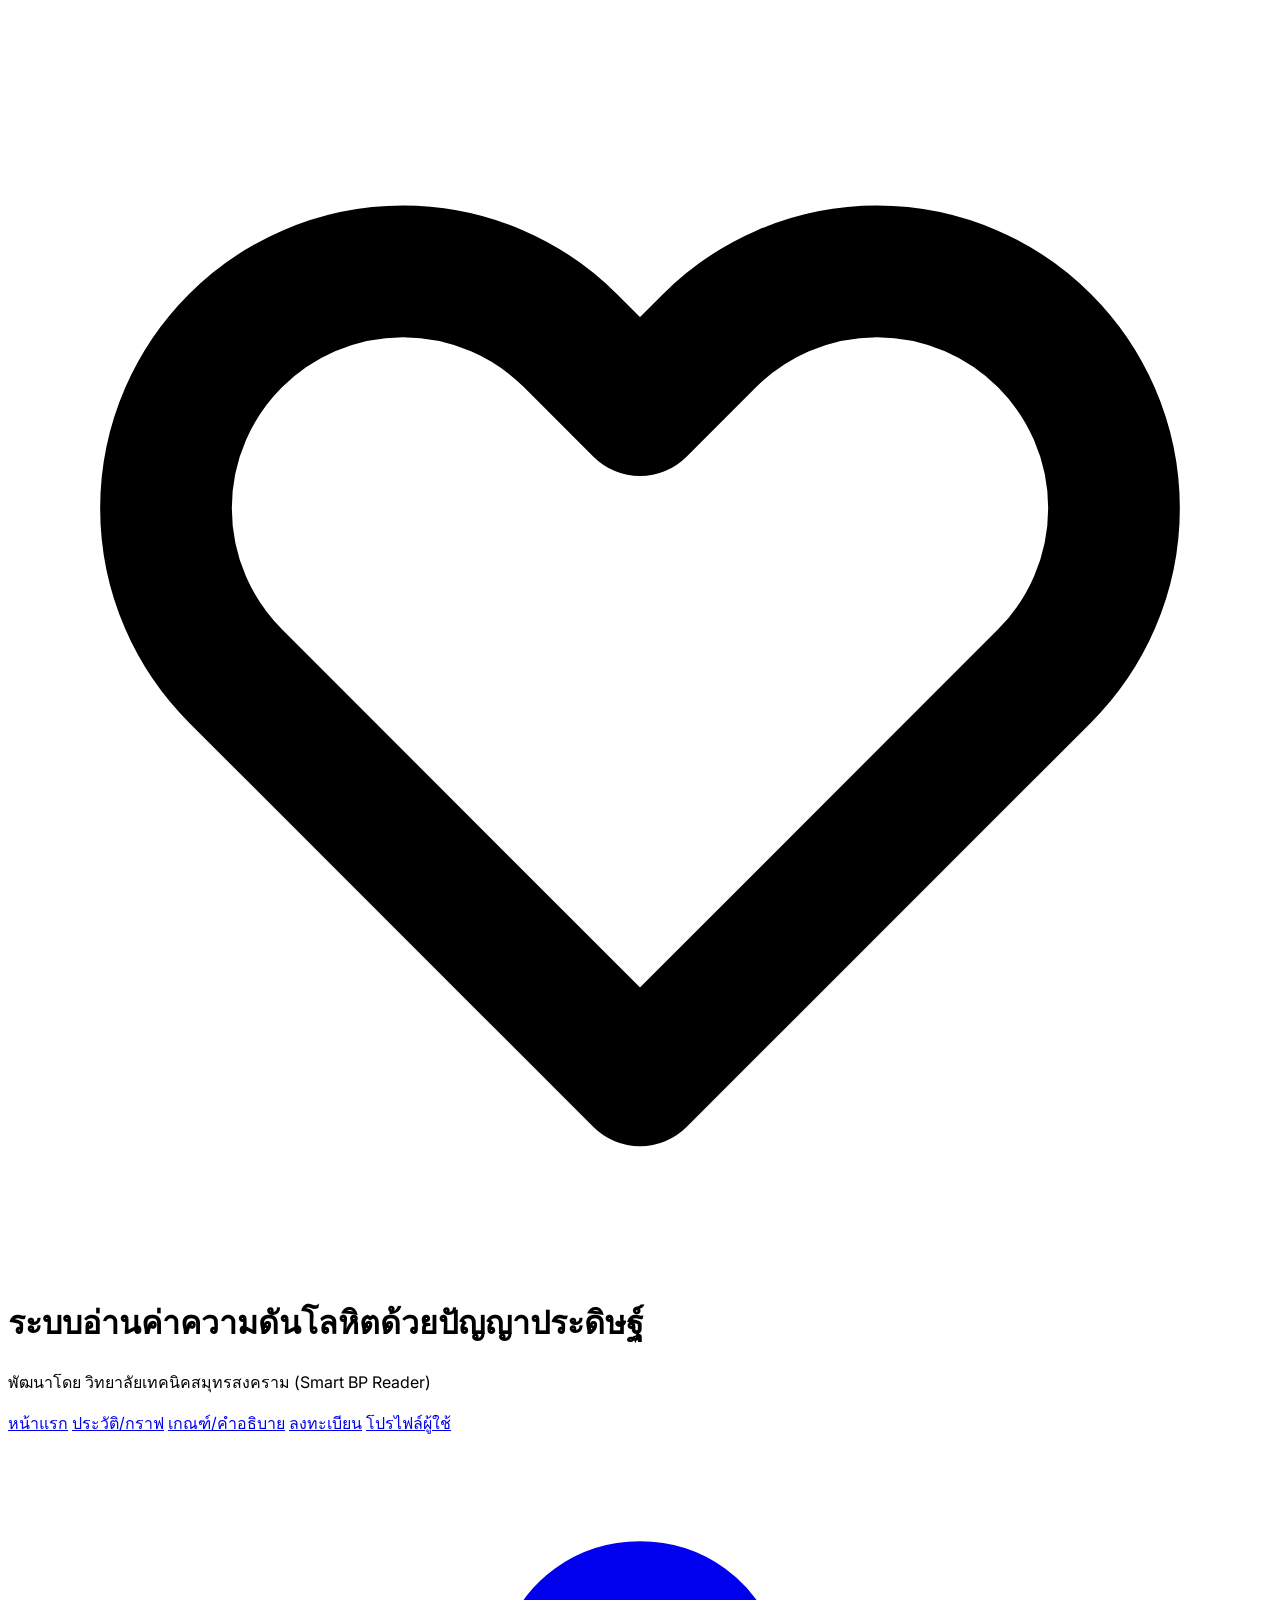
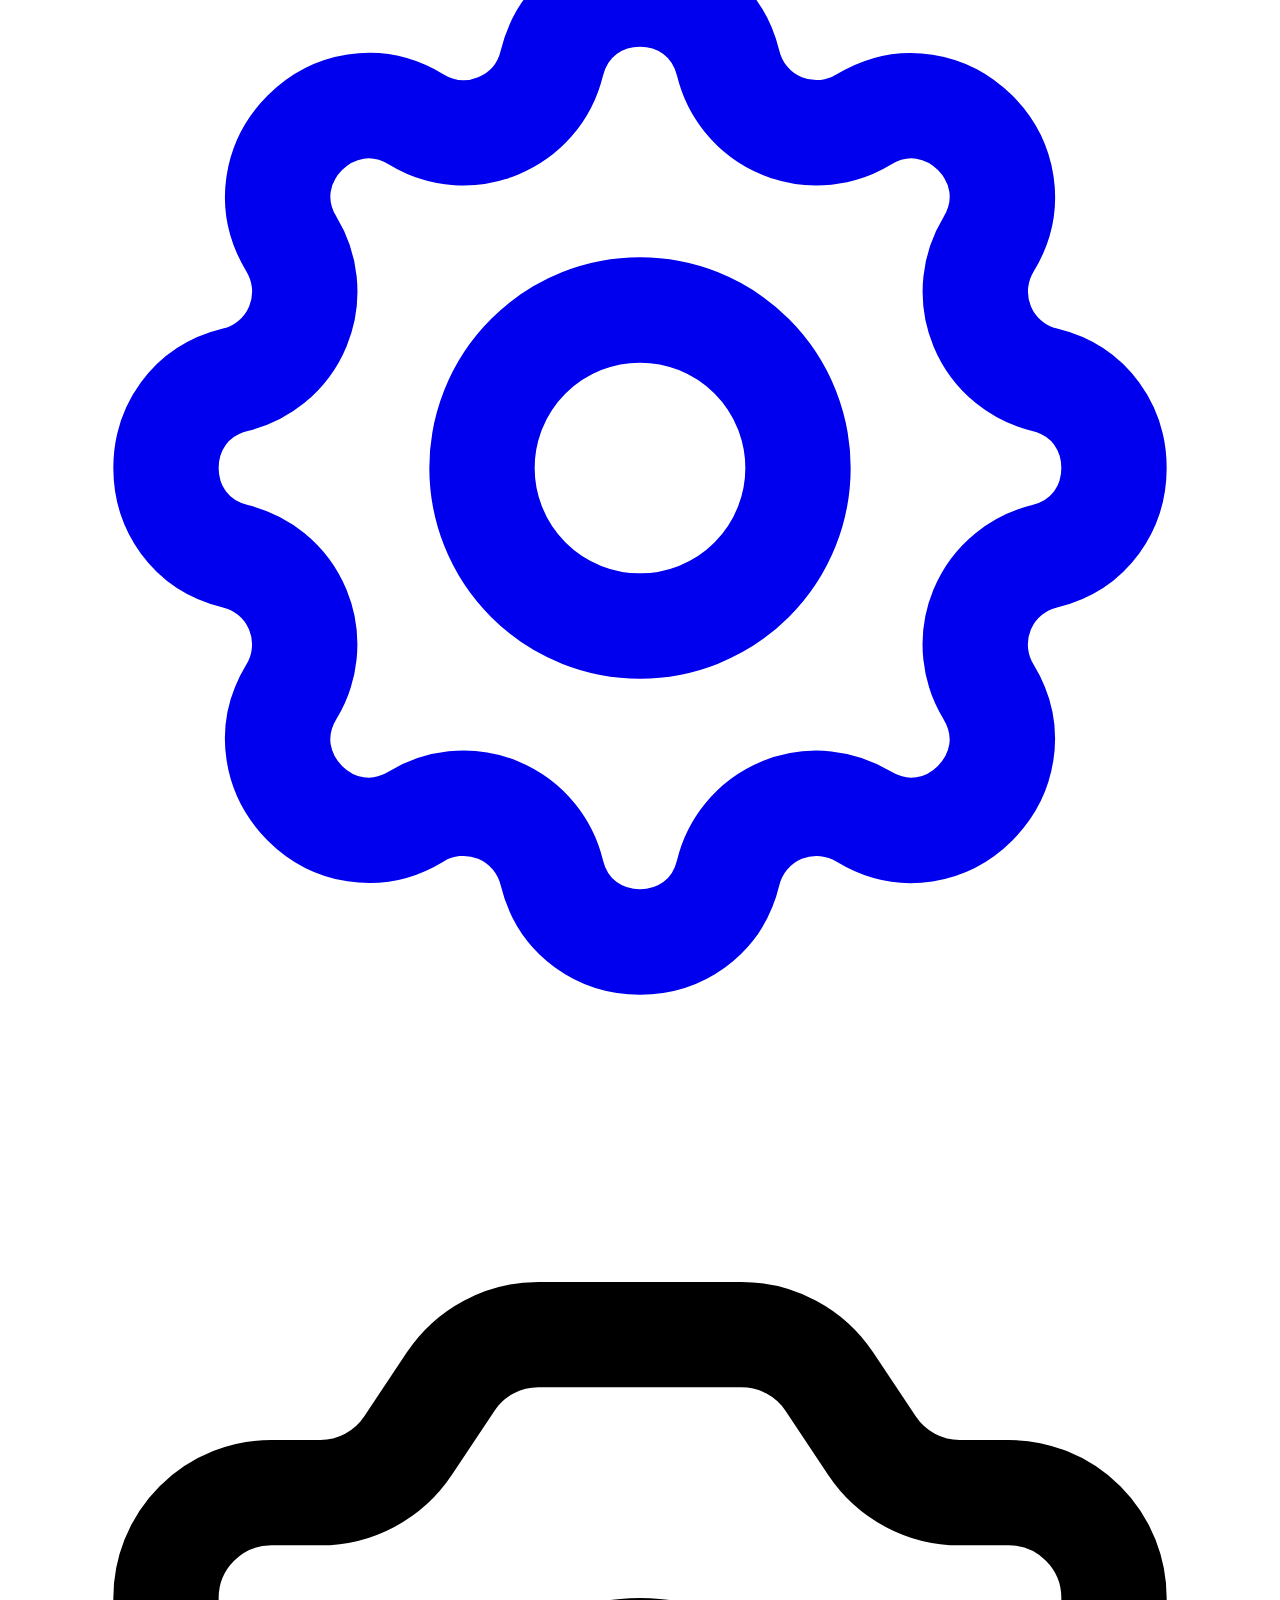
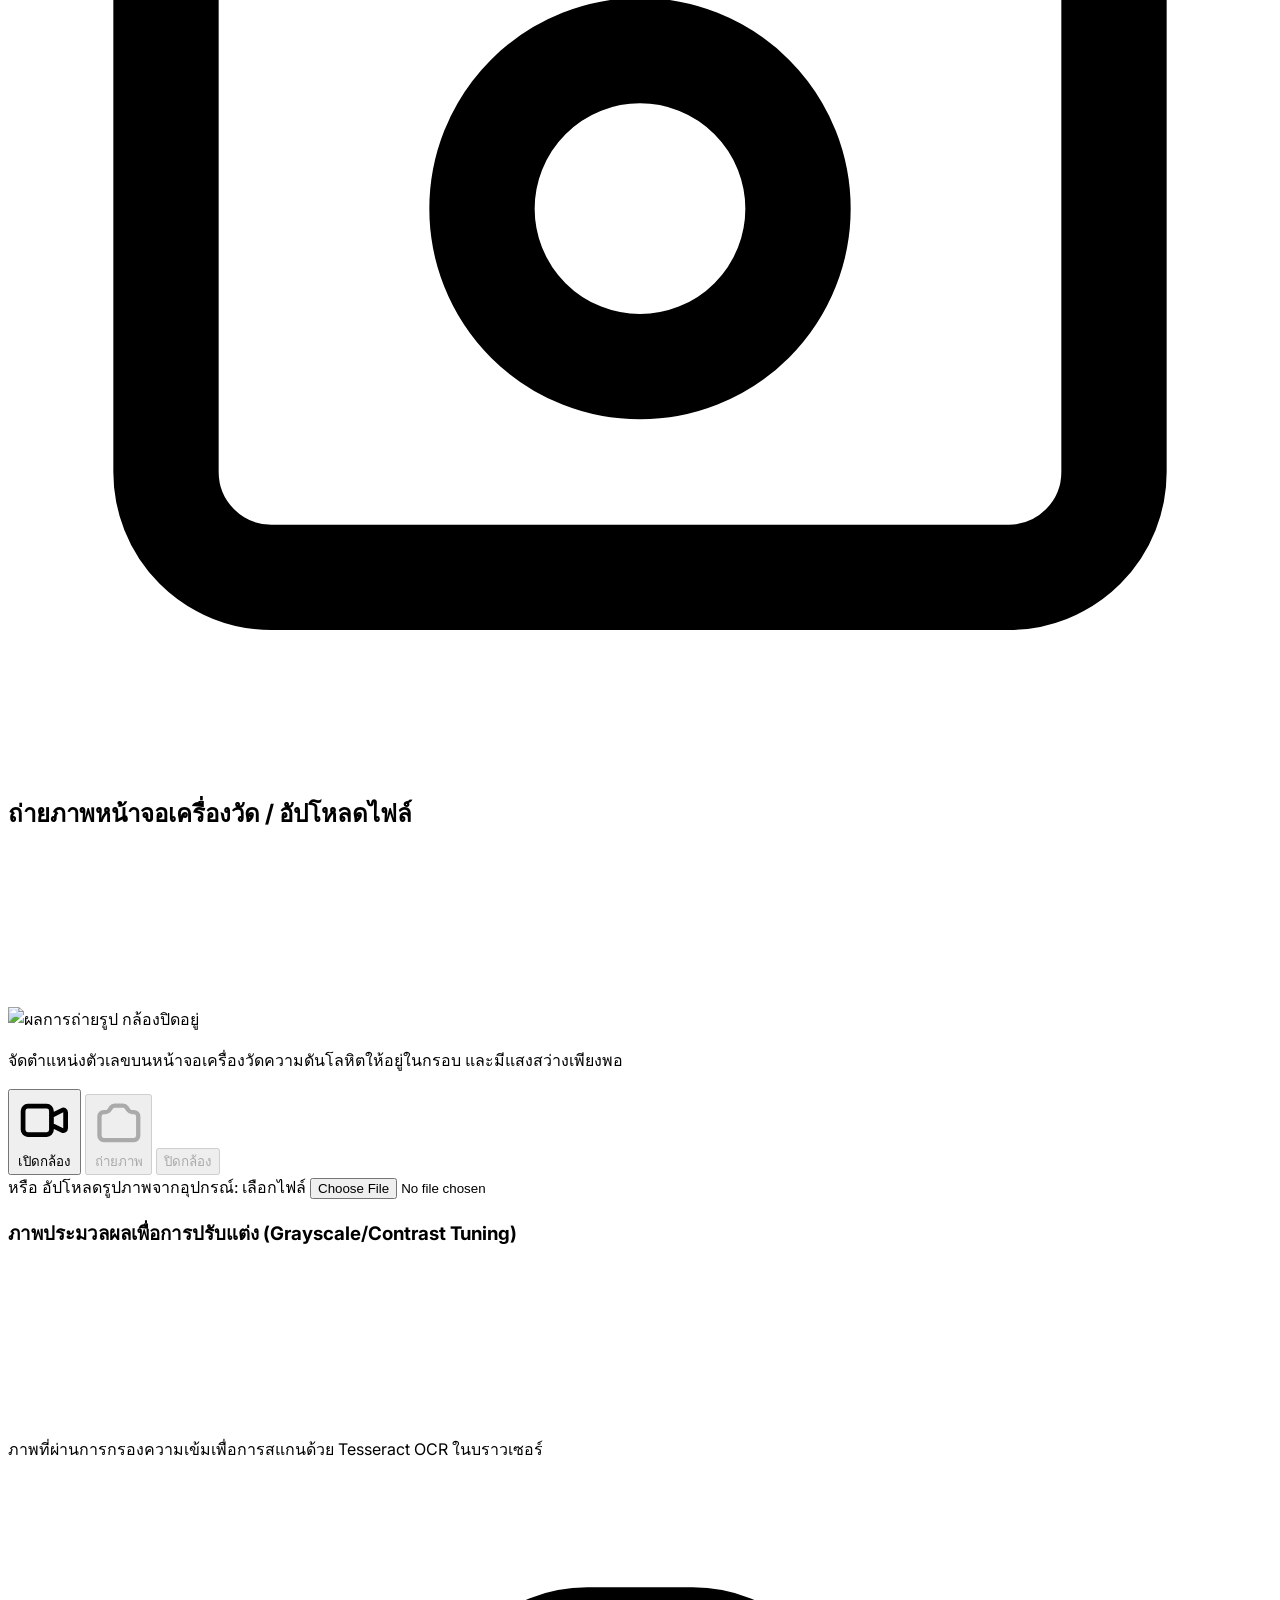
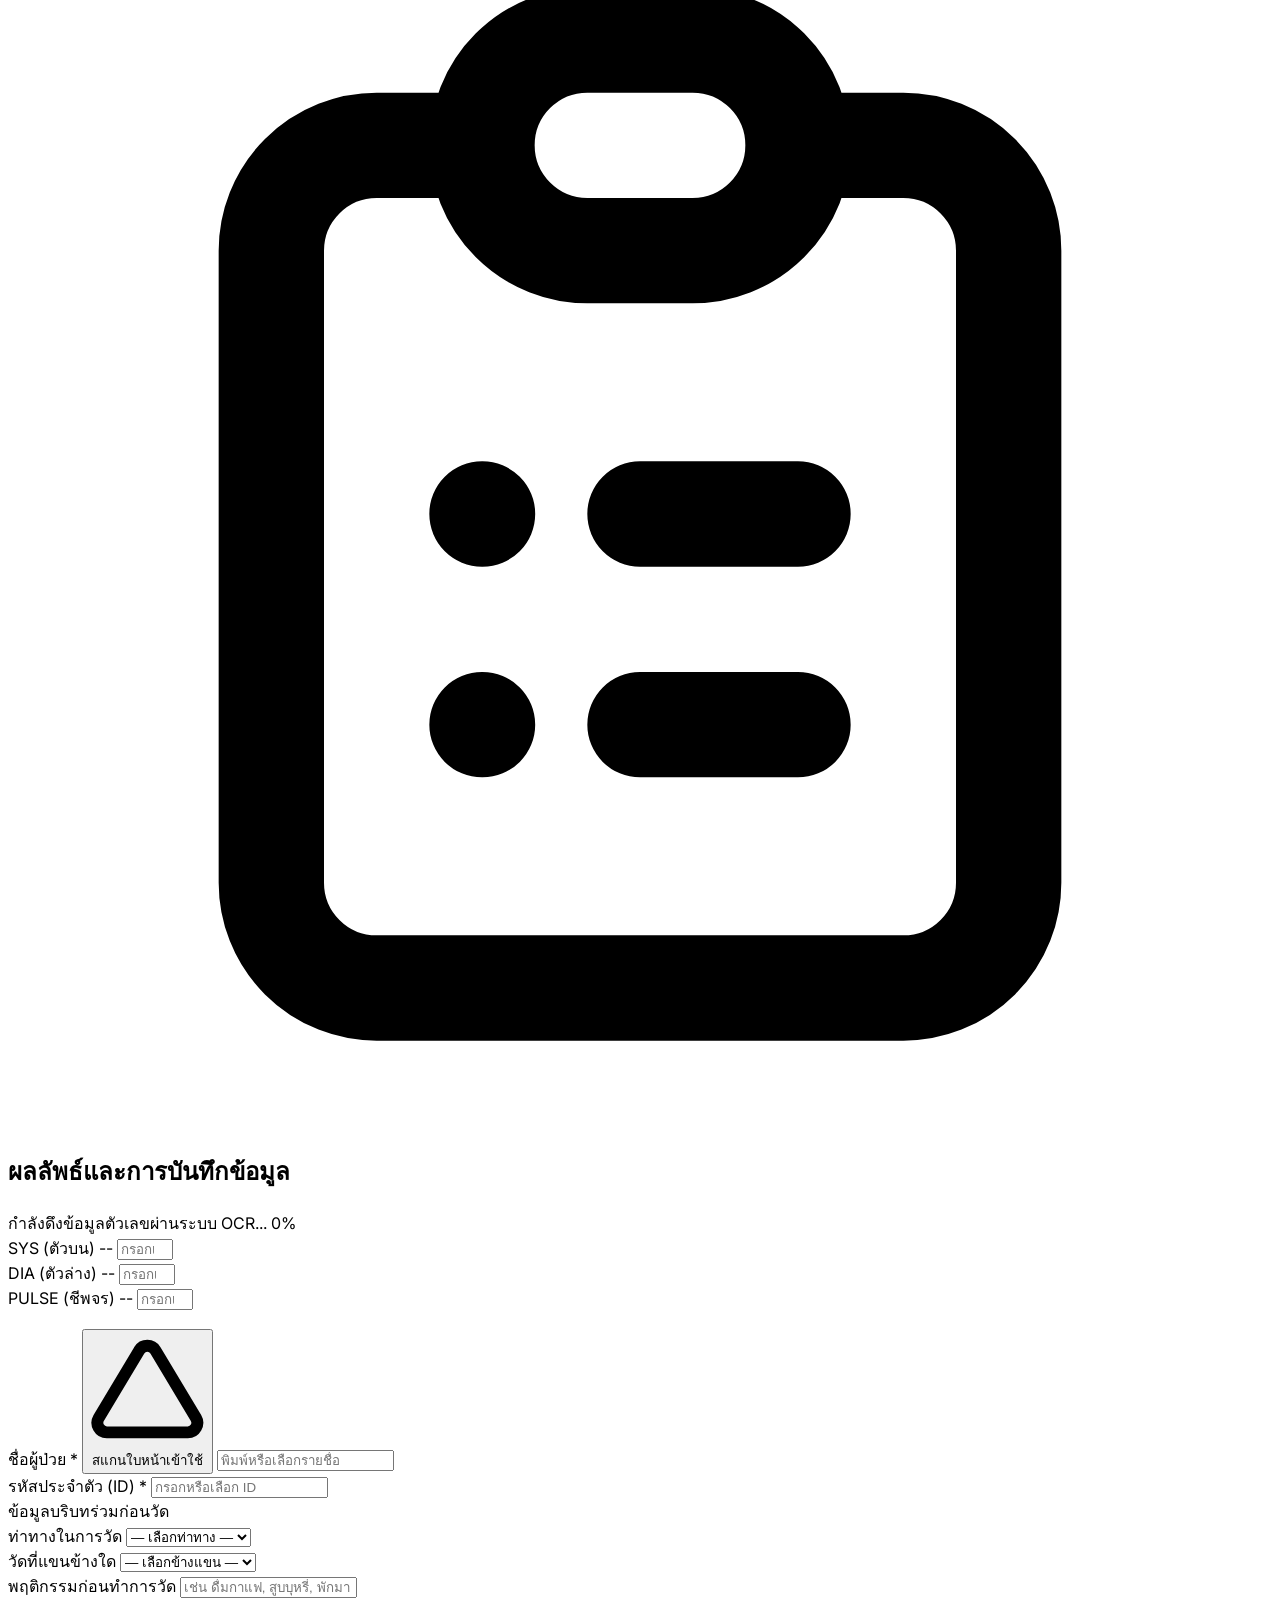
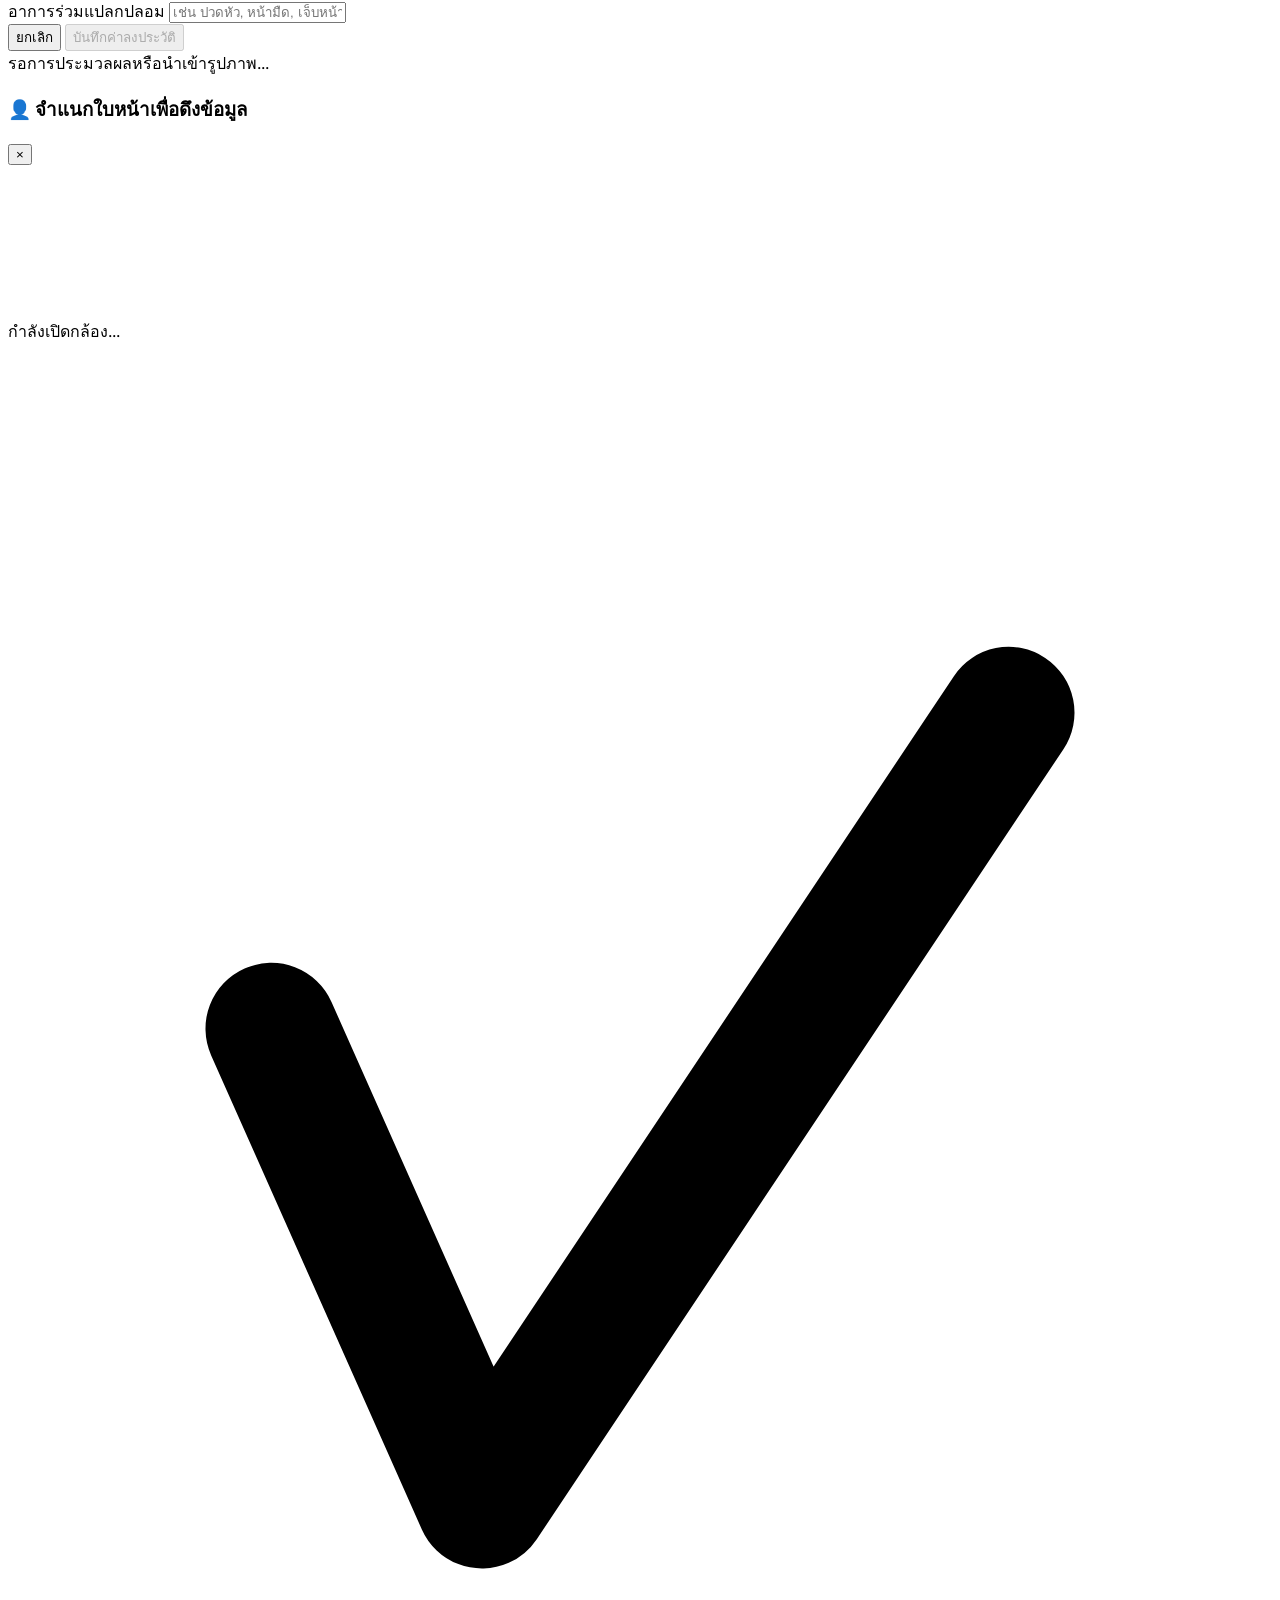
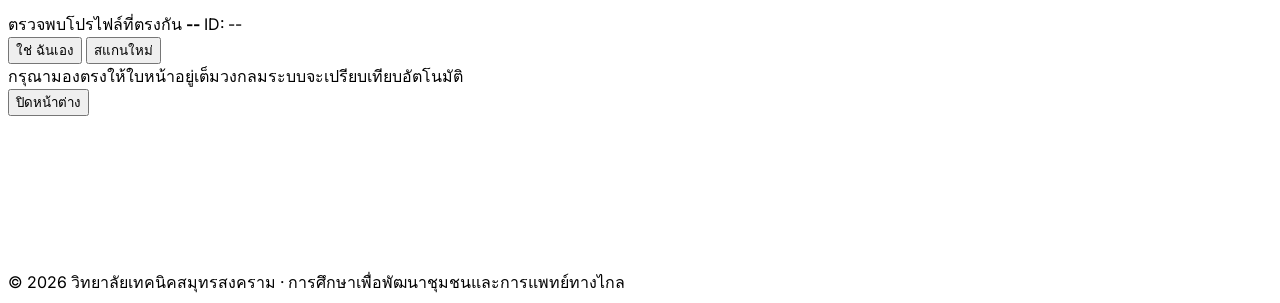
==== index.html @ ce16cabc "go up" ====
<!DOCTYPE html>
<html lang="th">
<head>
  <meta charset="UTF-8">
  <meta name="viewport" content="width=device-width, initial-scale=1.0">
  <title>Smart BP Reader - ระบบอ่านค่าความดันโลหิตด้วยปัญญาประดิษฐ์</title>
  <!-- Tailwind CSS -->
  <script src="https://cdn.tailwindcss.com"></script>
  <!-- Google Fonts: Inter -->
  <link href="https://fonts.googleapis.com/css2?family=Inter:wght@300;400;500;600;700&display=swap" rel="stylesheet">
  <!-- Tesseract.js -->
  <script src="https://cdn.jsdelivr.net/npm/tesseract.js@5/dist/tesseract.min.js"></script>
  
  <style>
    body {
      font-family: 'Inter', 'Sarabun', -apple-system, BlinkMacSystemFont, "Segoe UI", Roboto, sans-serif;
    }
    /* Value level styling */
    .level-low { background-color: #f0fdf4; border-color: #86efac; color: #166534; } /* Normal BP fallback or mild low */
    .level-good { background-color: #f0fdf4; border-color: #86efac; color: #166534; }
    .level-adjust { background-color: #fef9c3; border-color: #fef08a; color: #713f12; }
    .level-mid { background-color: #ffedd5; border-color: #fed7aa; color: #9a3412; }
    .level-high { background-color: #fee2e2; border-color: #fca5a5; color: #991b1b; }
    .level-danger { background-color: #fee2e2; border-color: #fca5a5; color: #991b1b; animation: pulse-border 1.5s infinite; }
    
    @keyframes pulse-border {
      0%, 100% { border-color: #ef4444; }
      50% { border-color: #b91c1c; }
    }
  </style>
</head>
<body class="bg-slate-50 text-slate-800 min-h-screen flex flex-col">

  <!-- Header Section -->
  <header class="bg-slate-900 text-white shadow-md border-b border-slate-800">
    <div class="max-w-7xl mx-auto px-4 py-4 flex flex-col md:flex-row items-center justify-between gap-4">
      <div class="flex items-center gap-3">
        <!-- SVG Logo (Premium clinical representation) -->
        <div class="bg-teal-500 p-2 rounded-lg text-slate-900">
          <svg class="w-8 h-8" fill="none" stroke="currentColor" viewBox="0 0 24 24">
            <path stroke-linecap="round" stroke-linejoin="round" stroke-width="2.5" d="M4.318 6.318a4.5 4.5 0 000 6.364L12 20.364l7.682-7.682a4.5 4.5 0 00-6.364-6.364L12 7.636l-1.318-1.318a4.5 4.5 0 00-6.364 0z"></path>
          </svg>
        </div>
        <div>
          <h1 class="text-xl font-bold tracking-tight">ระบบอ่านค่าความดันโลหิตด้วยปัญญาประดิษฐ์</h1>
          <p class="text-xs text-slate-400">พัฒนาโดย วิทยาลัยเทคนิคสมุทรสงคราม (Smart BP Reader)</p>
        </div>
      </div>
      
      <!-- Navigation Links -->
      <nav class="flex flex-wrap items-center gap-1 text-sm font-medium">
        <a href="index.html" class="px-3 py-2 rounded-md bg-slate-800 text-teal-400 border border-slate-700">หน้าแรก</a>
        <a href="history.html" class="px-3 py-2 rounded-md hover:bg-slate-800 text-slate-300 hover:text-white transition">ประวัติ/กราฟ</a>
        <a href="guide.html" class="px-3 py-2 rounded-md hover:bg-slate-800 text-slate-300 hover:text-white transition">เกณฑ์/คำอธิบาย</a>
        <a href="register.html" class="px-3 py-2 rounded-md hover:bg-slate-800 text-slate-300 hover:text-white transition">ลงทะเบียน</a>
        <a href="profiles.html" class="px-3 py-2 rounded-md hover:bg-slate-800 text-slate-300 hover:text-white transition">โปรไฟล์ผู้ใช้</a>
        <a href="management.html" class="ml-2 p-2 rounded-md hover:bg-slate-800 text-slate-400 hover:text-white transition" title="จัดการระบบ">
          <svg class="w-5 h-5" fill="none" stroke="currentColor" viewBox="0 0 24 24">
            <path stroke-linecap="round" stroke-linejoin="round" stroke-width="2" d="M10.325 4.317c.426-1.756 2.924-1.756 3.35 0a1.724 1.724 0 002.573 1.066c1.543-.94 3.31.826 2.37 2.37a1.724 1.724 0 001.065 2.572c1.756.426 1.756 2.924 0 3.35a1.724 1.724 0 00-1.066 2.573c.94 1.543-.826 3.31-2.37 2.37a1.724 1.724 0 00-2.572 1.065c-.426 1.756-2.924 1.756-3.35 0a1.724 1.724 0 00-2.573-1.066c-1.543.94-3.31-.826-2.37-2.37a1.724 1.724 0 00-1.065-2.572c-1.756-.426-1.756-2.924 0-3.35a1.724 1.724 0 001.066-2.573c-.94-1.543.826-3.31 2.37-2.37.996.608 2.296.07 2.572-1.065z"></path>
            <path stroke-linecap="round" stroke-linejoin="round" stroke-width="2" d="M15 12a3 3 0 11-6 0 3 3 0 016 0z"></path>
          </svg>
        </a>
      </nav>
    </div>
  </header>

  <!-- Main Content Shell -->
  <main class="flex-grow max-w-7xl w-full mx-auto px-4 py-8">
    <div class="grid grid-cols-1 lg:grid-cols-2 gap-8">
      
      <!-- Left Column: Camera Upload and Capturing -->
      <div class="space-y-6">
        <div class="bg-white p-6 rounded-xl border border-slate-200 shadow-sm">
          <h2 class="text-lg font-bold text-slate-900 mb-4 flex items-center gap-2">
            <svg class="w-5 h-5 text-teal-600" fill="none" stroke="currentColor" viewBox="0 0 24 24">
              <path stroke-linecap="round" stroke-linejoin="round" stroke-width="2" d="M3 9a2 2 0 012-2h.93a2 2 0 001.664-.89l.812-1.22A2 2 0 0110.07 4h3.86a2 2 0 011.664.89l.812 1.22A2 2 0 0018.07 7H19a2 2 0 012 2v9a2 2 0 01-2 2H5a2 2 0 01-2-2V9z"></path>
              <path stroke-linecap="round" stroke-linejoin="round" stroke-width="2" d="M15 13a3 3 0 11-6 0 3 3 0 016 0z"></path>
            </svg>
            ถ่ายภาพหน้าจอเครื่องวัด / อัปโหลดไฟล์
          </h2>

          <!-- Camera Stream and Preview Panel -->
          <div class="mb-6">
            <div class="relative bg-slate-950 aspect-[4/3] rounded-lg overflow-hidden border border-slate-800">
              <!-- Video Stream -->
              <video id="video" autoplay playsinline muted class="w-full h-full object-cover"></video>
              <!-- Mirror frame ellipse for facial/camera target guide (hidden during BP photo capture) -->
              <div id="faceOverlay" class="absolute inset-0 border-[3px] border-dashed border-teal-400/70 rounded-[50%/60%] m-[10%] pointer-events-none hidden"></div>
              
              <!-- Captured/Uploaded Image Preview Overlay -->
              <img id="preview" src="" alt="ผลการถ่ายรูป" class="absolute inset-0 w-full h-full object-cover hidden">
              
              <!-- Camera state badge -->
              <span id="cameraBadge" class="absolute top-3 left-3 bg-slate-900/80 backdrop-blur-sm text-xs font-semibold px-2 py-1 rounded text-slate-300 border border-slate-700">กล้องปิดอยู่</span>
            </div>
            <p class="text-xs text-slate-500 mt-2 text-center">จัดตำแหน่งตัวเลขบนหน้าจอเครื่องวัดความดันโลหิตให้อยู่ในกรอบ และมีแสงสว่างเพียงพอ</p>
          </div>

          <!-- Controls Button Panel -->
          <div class="flex flex-wrap gap-3">
            <button id="btnStart" class="flex-1 bg-slate-900 hover:bg-slate-800 text-white font-semibold py-2.5 px-4 rounded-lg transition duration-150 flex items-center justify-center gap-2">
              <svg class="w-5 h-5 text-teal-400" fill="none" stroke="currentColor" viewBox="0 0 24 24">
                <path stroke-linecap="round" stroke-linejoin="round" stroke-width="2" d="M15 10l4.553-2.276A1 1 0 0121 8.618v6.764a1 1 0 01-1.447.894L15 14M5 18h8a2 2 0 002-2V8a2 2 0 00-2-2H5a2 2 0 00-2 2v8a2 2 0 002 2z"></path>
              </svg>
              เปิดกล้อง
            </button>
            <button id="btnCapture" disabled class="flex-1 bg-teal-600 hover:bg-teal-700 disabled:bg-slate-200 disabled:text-slate-400 text-white font-semibold py-2.5 px-4 rounded-lg transition duration-150 flex items-center justify-center gap-2">
              <svg class="w-5 h-5" fill="none" stroke="currentColor" viewBox="0 0 24 24">
                <path stroke-linecap="round" stroke-linejoin="round" stroke-width="2" d="M3 9a2 2 0 012-2h.93a2 2 0 001.664-.89l.812-1.22A2 2 0 0110.07 4h3.86a2 2 0 011.664.89l.812 1.22A2 2 0 0018.07 7H19a2 2 0 012 2v9a2 2 0 01-2 2H5a2 2 0 01-2-2V9z"></path>
              </svg>
              ถ่ายภาพ
            </button>
            <button id="btnStop" disabled class="bg-rose-600 hover:bg-rose-700 disabled:bg-slate-200 disabled:text-slate-400 text-white font-semibold py-2.5 px-4 rounded-lg transition duration-150" title="ปิดกล้อง">
              ปิดกล้อง
            </button>
          </div>

          <!-- File upload fallback -->
          <div class="mt-4 pt-4 border-t border-slate-100 flex items-center justify-between">
            <span class="text-sm font-medium text-slate-600">หรือ อัปโหลดรูปภาพจากอุปกรณ์:</span>
            <label class="cursor-pointer bg-slate-100 hover:bg-slate-200 text-slate-800 font-semibold py-1.5 px-3 rounded-lg border border-slate-300 transition text-sm">
              เลือกไฟล์
              <input type="file" id="fileInput" accept="image/*" class="hidden">
            </label>
          </div>
        </div>

        <!-- OCR Pre-processed image viewer for validation -->
        <div id="debugCard" class="bg-white p-6 rounded-xl border border-slate-200 shadow-sm hidden">
          <h3 class="text-sm font-semibold text-slate-800 mb-3">ภาพประมวลผลเพื่อการปรับแต่ง (Grayscale/Contrast Tuning)</h3>
          <div class="bg-slate-100 border border-slate-200 rounded-lg overflow-hidden flex justify-center items-center p-4">
            <canvas id="debugCanvas" class="max-w-full max-h-[260px] object-contain rounded shadow-inner"></canvas>
          </div>
          <p class="text-xs text-slate-500 mt-2">ภาพที่ผ่านการกรองความเข้มเพื่อการสแกนด้วย Tesseract OCR ในบราวเซอร์</p>
        </div>
      </div>
      
      <!-- Right Column: Scan & User Details Forms -->
      <div class="space-y-6">
        <div class="bg-white p-6 rounded-xl border border-slate-200 shadow-sm">
          <h2 class="text-lg font-bold text-slate-900 mb-4 flex items-center gap-2">
            <svg class="w-5 h-5 text-teal-600" fill="none" stroke="currentColor" viewBox="0 0 24 24">
              <path stroke-linecap="round" stroke-linejoin="round" stroke-width="2" d="M9 5H7a2 2 0 00-2 2v12a2 2 0 002 2h10a2 2 0 002-2V7a2 2 0 00-2-2h-2M9 5a2 2 0 002 2h2a2 2 0 002-2M9 5a2 2 0 012-2h2a2 2 0 012 2m-3 7h3m-3 4h3m-6-4h.01M9 16h.01"></path>
            </svg>
            ผลลัพธ์และการบันทึกข้อมูล
          </h2>

          <!-- OCR Processing Progress -->
          <div id="ocrProgressPanel" class="hidden bg-slate-50 border border-slate-200 p-4 rounded-lg mb-6">
            <div class="flex justify-between items-center text-xs font-semibold text-slate-600 mb-1">
              <span>กำลังดึงข้อมูลตัวเลขผ่านระบบ OCR...</span>
              <span id="ocrPercent">0%</span>
            </div>
            <div class="w-full bg-slate-200 rounded-full h-2">
              <div id="ocrProgressBar" class="bg-teal-500 h-2 rounded-full transition-all duration-150" style="width: 0%"></div>
            </div>
          </div>

          <!-- Result Fields Grid -->
          <div class="grid grid-cols-3 gap-4 mb-6">
            <div class="bg-slate-50 border border-slate-200 rounded-lg p-3 text-center transition-all duration-200 kv-box" id="sysBox">
              <span class="text-xs font-semibold text-slate-500 block">SYS (ตัวบน)</span>
              <span id="txtSYS" class="text-2xl font-bold text-slate-900 block my-1">--</span>
              <input type="number" id="editSYS" min="10" max="300" placeholder="กรอกเอง" class="w-full border border-slate-300 rounded text-center py-1 text-sm bg-white focus:outline-none focus:border-teal-500 font-medium">
            </div>
            <div class="bg-slate-50 border border-slate-200 rounded-lg p-3 text-center transition-all duration-200 kv-box" id="diaBox">
              <span class="text-xs font-semibold text-slate-500 block">DIA (ตัวล่าง)</span>
              <span id="txtDIA" class="text-2xl font-bold text-slate-900 block my-1">--</span>
              <input type="number" id="editDIA" min="10" max="250" placeholder="กรอกเอง" class="w-full border border-slate-300 rounded text-center py-1 text-sm bg-white focus:outline-none focus:border-teal-500 font-medium">
            </div>
            <div class="bg-slate-50 border border-slate-200 rounded-lg p-3 text-center transition-all duration-200 kv-box" id="pulseBox">
              <span class="text-xs font-semibold text-slate-500 block">PULSE (ชีพจร)</span>
              <span id="txtPULSE" class="text-2xl font-bold text-slate-900 block my-1">--</span>
              <input type="number" id="editPULSE" min="10" max="250" placeholder="กรอกเอง" class="w-full border border-slate-300 rounded text-center py-1 text-sm bg-white focus:outline-none focus:border-teal-500 font-medium">
            </div>
          </div>

          <!-- Real-Time Interpretation Alert Card -->
          <div id="interpCard" class="hidden border rounded-lg p-4 mb-6 transition-colors duration-250">
            <h3 id="interpTitle" class="font-bold text-sm"></h3>
            <p id="interpSub" class="text-xs font-semibold opacity-75 mt-0.5"></p>
            <p id="interpDetail" class="text-xs mt-2"></p>
            <p id="interpAction" class="text-xs font-bold mt-2 border-t border-black/5 pt-2"></p>
            <ul id="interpTips" class="text-xs list-disc pl-4 mt-2 space-y-1 opacity-90"></ul>
          </div>

          <!-- User Identity Form -->
          <div class="space-y-4">
            <div class="grid grid-cols-1 md:grid-cols-2 gap-4">
              <div>
                <label for="patientName" class="block text-xs font-semibold text-slate-700 mb-1 flex items-center justify-between">
                  <span>ชื่อผู้ป่วย *</span>
                  <button type="button" id="btnFaceLogin" class="text-teal-600 hover:text-teal-700 font-bold flex items-center gap-1 text-[11px]">
                    <svg class="w-3.5 h-3.5" fill="none" stroke="currentColor" viewBox="0 0 24 24">
                      <path stroke-linecap="round" stroke-linejoin="round" stroke-width="2.5" d="M10.29 3.86L1.82 18a2 2 0 001.71 3h16.94a2 2 0 001.71-3L13.71 3.86a2 2 0 00-3.42 0z"></path>
                    </svg>
                    สแกนใบหน้าเข้าใช้
                  </button>
                </label>
                <input type="text" id="patientName" list="nameList" placeholder="พิมพ์หรือเลือกรายชื่อ" class="w-full border border-slate-300 rounded-lg py-2 px-3 text-sm focus:outline-none focus:border-teal-500">
                <datalist id="nameList"></datalist>
              </div>
              
              <div>
                <label for="patientID" class="block text-xs font-semibold text-slate-700 mb-1">รหัสประจำตัว (ID) *</label>
                <input type="text" id="patientID" list="idList" placeholder="กรอกหรือเลือก ID" class="w-full border border-slate-300 rounded-lg py-2 px-3 text-sm focus:outline-none focus:border-teal-500">
                <datalist id="idList"></datalist>
              </div>
            </div>

            <!-- Health Context Metadata Fields -->
            <div class="bg-slate-50 p-4 rounded-lg border border-slate-200 space-y-3">
              <span class="text-xs font-bold text-slate-700 block border-b border-slate-200 pb-1">ข้อมูลบริบทร่วมก่อนวัด</span>
              <div class="grid grid-cols-2 gap-3">
                <div>
                  <label for="postureSelect" class="block text-[11px] font-semibold text-slate-600 mb-1">ท่าทางในการวัด</label>
                  <select id="postureSelect" class="w-full border border-slate-300 rounded-lg py-1.5 px-2 text-xs bg-white focus:outline-none focus:border-teal-500">
                    <option value="">— เลือกท่าทาง —</option>
                    <option value="sitting">นั่ง</option>
                    <option value="lying">นอน</option>
                    <option value="standing">ยืน</option>
                  </select>
                </div>
                <div>
                  <label for="armSelect" class="block text-[11px] font-semibold text-slate-600 mb-1">วัดที่แขนข้างใด</label>
                  <select id="armSelect" class="w-full border border-slate-300 rounded-lg py-1.5 px-2 text-xs bg-white focus:outline-none focus:border-teal-500">
                    <option value="">— เลือกข้างแขน —</option>
                    <option value="left">แขนซ้าย</option>
                    <option value="right">แขนขวา</option>
                  </select>
                </div>
              </div>
              
              <div>
                <label for="preBehavior" class="block text-[11px] font-semibold text-slate-600 mb-1">พฤติกรรมก่อนทำการวัด</label>
                <input type="text" id="preBehavior" placeholder="เช่น ดื่มกาแฟ, สูบบุหรี่, พักมา 5 นาที" class="w-full border border-slate-300 rounded-lg py-1.5 px-3.5 text-xs focus:outline-none focus:border-teal-500">
              </div>
              
              <div>
                <label for="symptoms" class="block text-[11px] font-semibold text-slate-600 mb-1">อาการร่วมแปลกปลอม</label>
                <input type="text" id="symptoms" placeholder="เช่น ปวดหัว, หน้ามืด, เจ็บหน้าอก, ปกติ" class="w-full border border-slate-300 rounded-lg py-1.5 px-3.5 text-xs focus:outline-none focus:border-teal-500">
              </div>
            </div>

            <!-- Action buttons -->
            <div class="flex gap-3 pt-2">
              <button id="btnCancel" class="flex-1 border border-slate-300 hover:bg-slate-100 text-slate-700 py-2.5 rounded-lg transition text-sm font-semibold">ยกเลิก</button>
              <button id="btnSave" disabled class="flex-[2] bg-teal-600 hover:bg-teal-700 disabled:bg-slate-200 disabled:text-slate-400 text-white font-semibold py-2.5 rounded-lg transition duration-150 text-sm flex items-center justify-center gap-2">
                บันทึกค่าลงประวัติ
              </button>
            </div>
            
            <div id="statusMessage" class="text-xs font-semibold text-center mt-2 text-slate-500">รอการประมวลผลหรือนำเข้ารูปภาพ...</div>
          </div>
        </div>
      </div>
    </div>
  </main>

  <!-- Face Login Scanner Modal -->
  <div id="faceLoginModal" class="fixed inset-0 z-50 bg-slate-900/80 backdrop-blur-sm hidden flex items-center justify-center p-4">
    <div class="bg-white rounded-xl max-w-md w-full border border-slate-200 shadow-xl overflow-hidden">
      <div class="p-5 border-b border-slate-100 flex justify-between items-center bg-slate-50">
        <h3 class="font-bold text-slate-900">👤 จำแนกใบหน้าเพื่อดึงข้อมูล</h3>
        <button id="faceLoginClose" class="text-slate-400 hover:text-slate-600 text-xl font-bold">&times;</button>
      </div>
      
      <div class="p-5 space-y-4">
        <!-- Live Video Area -->
        <div class="relative bg-slate-950 aspect-square rounded-lg overflow-hidden border border-slate-800 flex items-center justify-center">
          <video id="faceLoginVideo" autoplay playsinline muted class="w-full h-full object-cover scale-x-[-1]"></video>
          <div class="absolute inset-[15%] border-2 border-teal-400 rounded-full pointer-events-none box-shadow-ellipse border-dashed"></div>
          <div id="faceLoginHint" class="absolute bottom-4 bg-slate-900/85 text-xs text-white px-3 py-1 rounded-full text-center">กำลังเปิดกล้อง...</div>
        </div>
        
        <!-- Matching Result Panel -->
        <div id="faceMatchResult" class="hidden bg-emerald-50 border border-emerald-200 p-4 rounded-lg">
          <div class="flex items-center gap-3">
            <div class="bg-emerald-500 p-1.5 rounded-full text-white">
              <svg class="w-4 h-4" fill="none" stroke="currentColor" viewBox="0 0 24 24">
                <path stroke-linecap="round" stroke-linejoin="round" stroke-width="2.5" d="M5 13l4 9L19 7"></path>
              </svg>
            </div>
            <div>
              <span class="text-xs text-emerald-600 font-bold block">ตรวจพบโปรไฟล์ที่ตรงกัน</span>
              <strong id="faceMatchName" class="text-slate-900 text-sm block">--</strong>
              <span id="faceMatchId" class="text-xs text-slate-500 block">ID: --</span>
            </div>
          </div>
          <div class="flex gap-2 mt-3">
            <button id="faceConfirmBtn" class="flex-1 bg-emerald-600 hover:bg-emerald-700 text-white font-semibold py-1.5 rounded text-xs transition">ใช่ ฉันเอง</button>
            <button id="faceRetryBtn" class="flex-1 border border-emerald-300 hover:bg-emerald-100 text-emerald-700 font-semibold py-1.5 rounded text-xs transition">สแกนใหม่</button>
          </div>
        </div>
        
        <div id="faceStatus" class="text-xs text-center font-medium text-slate-500">กรุณามองตรงให้ใบหน้าอยู่เต็มวงกลมระบบจะเปรียบเทียบอัตโนมัติ</div>
        
        <div class="flex gap-2">
          <button id="faceModalCloseBtn" class="flex-1 border border-slate-300 py-2 rounded-lg text-sm text-slate-700 font-semibold hover:bg-slate-50">ปิดหน้าต่าง</button>
        </div>
      </div>
    </div>
  </div>

  <canvas id="hiddenCanvas" class="hidden"></canvas>
  <footer class="bg-slate-900 text-slate-400 text-center py-6 border-t border-slate-800 text-xs mt-12">
    © 2026 วิทยาลัยเทคนิคสมุทรสงคราม · การศึกษาเพื่อพัฒนาชุมชนและการแพทย์ทางไกล
  </footer>

  <!-- Scripts -->
  <script src="js/db.js"></script>
  <script src="js/ocr.js"></script>
  <script src="js/face.js"></script>
  <script src="js/notifications.js"></script>

  <script>
    // Elements references
    const fileInput = document.getElementById('fileInput');
    const preview = document.getElementById('preview');
    const video = document.getElementById('video');
    const btnStart = document.getElementById('btnStart');
    const btnCapture = document.getElementById('btnCapture');
    const btnStop = document.getElementById('btnStop');
    const cameraBadge = document.getElementById('cameraBadge');
    const debugCard = document.getElementById('debugCard');
    const debugCanvas = document.getElementById('debugCanvas');
    const hiddenCanvas = document.getElementById('hiddenCanvas');
    
    const ocrProgressPanel = document.getElementById('ocrProgressPanel');
    const ocrProgressBar = document.getElementById('ocrProgressBar');
    const ocrPercent = document.getElementById('ocrPercent');
    
    const txtSYS = document.getElementById('txtSYS');
    const txtDIA = document.getElementById('txtDIA');
    const txtPULSE = document.getElementById('txtPULSE');
    const editSYS = document.getElementById('editSYS');
    const editDIA = document.getElementById('editDIA');
    const editPULSE = document.getElementById('editPULSE');
    
    const interpCard = document.getElementById('interpCard');
    const interpTitle = document.getElementById('interpTitle');
    const interpSub = document.getElementById('interpSub');
    const interpDetail = document.getElementById('interpDetail');
    const interpAction = document.getElementById('interpAction');
    const interpTips = document.getElementById('interpTips');
    
    const nameList = document.getElementById('nameList');
    const idList = document.getElementById('idList');
    const patientName = document.getElementById('patientName');
    const patientID = document.getElementById('patientID');
    const postureSelect = document.getElementById('postureSelect');
    const armSelect = document.getElementById('armSelect');
    const preBehavior = document.getElementById('preBehavior');
    const symptoms = document.getElementById('symptoms');
    
    const btnCancel = document.getElementById('btnCancel');
    const btnSave = document.getElementById('btnSave');
    const statusMessage = document.getElementById('statusMessage');
    
    // Face login elements
    const btnFaceLogin = document.getElementById('btnFaceLogin');
    const faceLoginModal = document.getElementById('faceLoginModal');
    const faceLoginClose = document.getElementById('faceLoginClose');
    const faceLoginVideo = document.getElementById('faceLoginVideo');
    const faceLoginHint = document.getElementById('faceLoginHint');
    const faceStatus = document.getElementById('faceStatus');
    const faceMatchResult = document.getElementById('faceMatchResult');
    const faceMatchName = document.getElementById('faceMatchName');
    const faceMatchId = document.getElementById('faceMatchId');
    const faceConfirmBtn = document.getElementById('faceConfirmBtn');
    const faceRetryBtn = document.getElementById('faceRetryBtn');
    const faceModalCloseBtn = document.getElementById('faceModalCloseBtn');

    let stream = null;
    let faceStream = null;
    let faceTimer = null;
    let activeMatchedUser = null;
    let lastSpeechKey = '';
    let cachedVoice = null;
    let exactIdentityVerified = false;

    // Set status message helper
    function setStatus(msg, isError = false) {
      statusMessage.textContent = msg;
      statusMessage.className = `text-xs font-semibold text-center mt-2 ${isError ? 'text-rose-600' : 'text-slate-600'}`;
    }

    // Refresh datalists for names/IDs
    function loadUsersDropdown() {
      if (typeof db === 'undefined') return;
      const users = db.getUsers();
      nameList.innerHTML = '';
      idList.innerHTML = '';
      users.forEach(u => {
        const nameOpt = document.createElement('option');
        nameOpt.value = u.full_name;
        nameList.appendChild(nameOpt);
        
        const idOpt = document.createElement('option');
        idOpt.value = u.user_id;
        idList.appendChild(idOpt);
      });
    }

    // Text to speech helpers (Thai female)
    function getThaiFemaleVoice() {
      if (!('speechSynthesis' in window)) return null;
      if (cachedVoice) return cachedVoice;
      const voices = window.speechSynthesis.getVoices() || [];
      if (!voices.length) return null;
      const thVoices = voices.filter(v => (v.lang || '').toLowerCase().startsWith('th'));
      const femaleKeywords = /female|หญิง|woman|girl/i;
      const pickFemale = thVoices.find(v => femaleKeywords.test(v.name || v.voiceURI || ''));
      cachedVoice = pickFemale || thVoices[0] || null;
      return cachedVoice;
    }

    if ('speechSynthesis' in window) {
      window.speechSynthesis.onvoiceschanged = () => { cachedVoice = null; };
    }

    // Camera opening/closing functions
    btnStart.addEventListener('click', async () => {
      try {
        stream = await navigator.mediaDevices.getUserMedia({ video: { facingMode: 'environment' } });
        video.srcObject = stream;
        video.play();
        cameraBadge.textContent = "กล้องสตรีมสด";
        cameraBadge.className = "absolute top-3 left-3 bg-emerald-600/90 backdrop-blur-sm text-xs font-semibold px-2 py-1 rounded text-white border border-emerald-500 animate-pulse";
        btnStart.disabled = true;
        btnCapture.disabled = false;
        btnStop.disabled = false;
        setStatus("เปิดกล้องสำเร็จ จัดการภาพให้ชัดเจน");
      } catch (e) {
        setStatus("ไม่สามารถเปิดกล้อง: " + e.message, true);
      }
    });

    btnStop.addEventListener('click', () => {
      stopCamera();
    });

    function stopCamera() {
      if (stream) {
        stream.getTracks().forEach(t => t.stop());
        stream = null;
      }
      video.srcObject = null;
      cameraBadge.textContent = "กล้องปิดอยู่";
      cameraBadge.className = "absolute top-3 left-3 bg-slate-900/80 backdrop-blur-sm text-xs font-semibold px-2 py-1 rounded text-slate-300 border border-slate-700";
      btnStart.disabled = false;
      btnCapture.disabled = true;
      btnStop.disabled = true;
    }

    // Capture photo from video stream
    btnCapture.addEventListener('click', async () => {
      if (!stream) return;
      
      const vw = video.videoWidth || 640;
      const vh = video.videoHeight || 480;
      hiddenCanvas.width = vw;
      hiddenCanvas.height = vh;
      const ctx = hiddenCanvas.getContext('2d');
      ctx.drawImage(video, 0, 0, vw, vh);
      
      const blob = await new Promise(resolve => hiddenCanvas.toBlob(resolve, 'image/jpeg', 0.92));
      const url = URL.createObjectURL(blob);
      
      preview.src = url;
      preview.classList.remove('hidden');
      stopCamera();
      
      await processImageForOCR(preview);
    });

    // File Input change listener
    fileInput.addEventListener('change', async (e) => {
      if (!e.target.files || !e.target.files[0]) return;
      const file = e.target.files[0];
      const url = URL.createObjectURL(file);
      preview.src = url;
      preview.classList.remove('hidden');
      stopCamera();
      
      await processImageForOCR(preview);
      fileInput.value = ''; // Reset
    });

    // Process image & trigger OCR
    async function processImageForOCR(imageElement) {
      setStatus("กำลังประมวลผลภาพก่อนอ่านค่า...");
      debugCard.classList.remove('hidden');
      
      // Run pre-processing
      const processedDataUrl = ocr.preprocessImage(imageElement, debugCanvas);
      
      // Setup progress UI
      ocrProgressPanel.classList.remove('hidden');
      ocrProgressBar.style.width = '0%';
      ocrPercent.textContent = '0%';
      
      try {
        const results = await ocr.runOCR(processedDataUrl, (progress) => {
          ocrProgressBar.style.width = `${progress}%`;
          ocrPercent.textContent = `${progress}%`;
        });
        
        ocrProgressPanel.classList.add('hidden');
        
        // Show values
        txtSYS.textContent = results.SYS || '--';
        txtDIA.textContent = results.DIA || '--';
        txtPULSE.textContent = results.PULSE || '--';
        
        editSYS.value = results.SYS || '';
        editDIA.value = results.DIA || '';
        editPULSE.value = results.PULSE || '';
        
        updateBPLevels();
        
        if (results.SYS && results.DIA && results.PULSE) {
          setStatus("สแกนตัวเลขสำเร็จ โปรดป้อนรายชื่อผู้ป่วยเพื่อบันทึก");
        } else {
          setStatus("ดึงข้อมูลตัวเลขไม่สมบูรณ์ โปรดตรวจทานหรือกรอกค่าด้วยมือในช่องว่าง", true);
        }
        
      } catch (e) {
        console.error(e);
        ocrProgressPanel.classList.add('hidden');
        setStatus("เกิดข้อผิดพลาดในการสแกน: " + e.message + " โปรดป้อนตัวเลขด้วยตนเอง", true);
      }
    }

    // Monitor manual changes
    [editSYS, editDIA, editPULSE].forEach(input => {
      input.addEventListener('input', () => {
        txtSYS.textContent = editSYS.value || '--';
        txtDIA.textContent = editDIA.value || '--';
        txtPULSE.textContent = editPULSE.value || '--';
        updateBPLevels();
      });
    });

    // Update BP Risk levels visually and textually
    function updateBPLevels() {
      const sys = parseInt(editSYS.value, 10);
      const dia = parseInt(editDIA.value, 10);
      const pulse = parseInt(editPULSE.value, 10);
      
      const sysBox = document.getElementById('sysBox');
      const diaBox = document.getElementById('diaBox');
      const pulseBox = document.getElementById('pulseBox');
      
      // Reset classes
      sysBox.className = "bg-slate-50 border border-slate-200 rounded-lg p-3 text-center transition-all duration-200 kv-box";
      diaBox.className = "bg-slate-50 border border-slate-200 rounded-lg p-3 text-center transition-all duration-200 kv-box";
      pulseBox.className = "bg-slate-50 border border-slate-200 rounded-lg p-3 text-center transition-all duration-200 kv-box";
      
      if (isNaN(sys) || isNaN(dia) || isNaN(pulse)) {
        interpCard.classList.add('hidden');
        btnSave.disabled = true;
        return;
      }
      
      // Assign visual coloring classes
      const getSysLevelClass = (v) => {
        if (v >= 180) return 'level-danger';
        if (v >= 140) return 'level-high';
        if (v >= 130) return 'level-mid';
        if (v >= 120) return 'level-adjust';
        if (v >= 90) return 'level-good';
        return 'level-low';
      };
      
      const getDiaLevelClass = (v) => {
        if (v >= 110) return 'level-danger';
        if (v >= 90) return 'level-high';
        if (v >= 80) return 'level-mid';
        if (v >= 60) return 'level-good';
        return 'level-low';
      };
      
      const getPulseLevelClass = (v) => {
        if (v > 100) return 'level-danger';
        if (v >= 60) return 'level-good';
        return 'level-low';
      };
      
      sysBox.classList.add(getSysLevelClass(sys));
      diaBox.classList.add(getDiaLevelClass(dia));
      pulseBox.classList.add(getPulseLevelClass(pulse));
      
      // Calculate interpretation card contents (aligned with db.js thresholds & guides)
      const details = interpretBP(sys, dia, pulse);
      
      interpCard.className = `border rounded-xl p-4 mb-6 transition-colors duration-250 ${
        details.level === 'danger' ? 'bg-red-50 border-red-200 text-red-900' :
        details.level === 'high' ? 'bg-red-50/70 border-red-100 text-red-900' :
        details.level === 'mid' ? 'bg-orange-50 border-orange-200 text-orange-900' :
        details.level === 'adjust' ? 'bg-yellow-50 border-yellow-200 text-yellow-900' :
        details.level === 'low' ? 'bg-blue-50 border-blue-200 text-blue-900' :
        'bg-green-50 border-green-200 text-green-900'
      }`;
      
      interpTitle.textContent = details.title;
      interpSub.textContent = details.sub;
      interpDetail.textContent = details.detail;
      interpAction.textContent = `คำแนะนำแพทย์: ${details.action}`;
      
      interpTips.innerHTML = '';
      details.adviceTips.forEach(tip => {
        const li = document.createElement('li');
        li.textContent = tip;
        interpTips.appendChild(li);
      });
      
      interpCard.classList.remove('hidden');
      speakInterpretation(details, sys, dia, pulse);
      validateForm();
    }

    // Blood pressure logic interpreter
    function interpretBP(sys, dia, pulse) {
      let card = {
        title: '',
        sub: '',
        detail: '',
        action: '',
        level: 'good',
        adviceTips: []
      };

      if (sys >= 180 || dia >= 110) {
        card.level = 'danger';
        card.title = '🔴 ภาวะความดันโลหิตสูงขั้นรุนแรง (วิกฤต)';
        card.sub = 'SYS ≥180 หรือ DIA ≥110 mmHg';
        card.detail = 'อาจมีอาการนำปวดศีรษะรุนแรง หายใจลำบาก หรือตามัวเฉียบพลัน';
        card.action = 'ควรรีบพบแพทย์หรือไปโรงพยาบาลฉุกเฉินทันที';
        card.adviceTips = [
          'หลีกเลี่ยงการออกกำลังหรือเคลื่อนไหวร่างกายหนัก',
          'นั่งพักในท่านั่งที่ผ่อนคลายและระบายอากาศสะดวก',
          'รีบขอความช่วยเหลือทางการแพทย์ทันที'
        ];
      }
      else if (sys >= 140 || dia >= 90) {
        card.level = 'high';
        card.title = '🟠 ความดันโลหิตสูง ระยะที่ 2';
        card.sub = 'SYS 140–179 หรือ DIA 90–109 mmHg';
        card.detail = 'บ่งชี้ความเสี่ยงต่อโรคหลอดเลือดสมองและโรคหัวใจที่เพิ่มขึ้นอย่างมาก';
        card.action = 'ควรไปพบแพทย์เพื่อตรวจประเมินและวินิจฉัยอย่างเป็นทางการ';
        card.adviceTips = [
          'งดทานเค็มและจำกัดโซเดียมเด็ดขาด เลี่ยงอาหารกึ่งสำเร็จรูป',
          'ออกกำลังกายเบา ๆ สม่ำเสมอ เช่น เดินเร็ว 30 นาที/วัน',
          'งดการสูบบุหรี่และเครื่องดื่มแอลกอฮอล์'
        ];
      }
      else if ((sys >= 130 && sys <= 139) || (dia >= 80 && dia <= 89)) {
        card.level = 'mid';
        card.title = '🟠 ความดันโลหิตสูง ระยะที่ 1';
        card.sub = 'SYS 130–139 หรือ DIA 80–89 mmHg';
        card.detail = 'ความดันเริ่มสะสมสูงขึ้น ควรปรับระดับการรับประทานอาหารและติดตามผล';
        card.action = 'ควรปรับเปลี่ยนพฤติกรรมสุขภาพและเฝ้าระวังต่อเนื่อง';
        card.adviceTips = [
          'ควบคุมน้ำหนักหากดัชนีมวลกายเกินเกณฑ์',
          'นอนหลับพักผ่อนให้เพียงพอ 7-8 ชั่วโมง/วัน',
          'บันทึกค่าความดันเช้า-เย็นสม่ำเสมอเพื่อเปรียบเทียบ'
        ];
      }
      else if (sys >= 120 && sys <= 129 && dia < 80) {
        card.level = 'adjust';
        card.title = '🟡 ความดันโลหิตค่อนข้างสูง';
        card.sub = 'SYS 120–129 และ DIA < 80 mmHg';
        card.detail = 'เริ่มมีความโน้มเอียงสูงกว่าเกณฑ์ปกติ เฝ้าระวังการปรับชีวิตประจำวัน';
        card.action = 'ปรับเปลี่ยนพฤติกรรมเบื้องต้นเพื่อป้องกันโรคความดันสูง';
        card.adviceTips = [
          'ลดปริมาณเกลือแกง ซอสปรุงรสในอาหารประจำวัน',
          'ออกกำลังกายแบบแอโรบิกต่อเนื่อง',
          'ลดระดับความเครียดจากการทำงานหรือสะสม'
        ];
      }
      else if (sys < 90 && dia < 60) {
        card.level = 'low';
        card.title = '🔵 ความดันโลหิตต่ำ';
        card.sub = 'SYS < 90 หรือ DIA < 60 mmHg';
        card.detail = 'อาจส่งผลให้มีอาการมึนศีรษะ หน้ามืดขณะเปลี่ยนท่าทางกระทันหัน';
        card.action = 'ดื่มน้ำมากขึ้น พักผ่อนให้เพียงพอ หากหน้ามืดบ่อยควรพบแพทย์';
        card.adviceTips = [
          'ลุกขึ้นจากท่านั่งหรือนอนช้า ๆ เพื่อให้ความดันปรับตัว',
          'ดื่มน้ำสะอาดเฉลี่ย 2.5 ลิตรต่อวัน',
          'เลี่ยงการยืนทรงตัวกลางแดดร้อนหรือสถานที่อับอากาศนาน'
        ];
      }
      else {
        card.level = 'good';
        card.title = '🟢 ความดันโลหิตปกติ';
        card.sub = 'SYS < 120 และ DIA < 80 mmHg';
        card.detail = 'สุขภาพหลอดเลือดและหัวใจอยู่ในเกณฑ์ที่ดีมาก';
        card.action = 'รักษาพฤติกรรมสุขภาพที่ดีไว้ ตรวจวัดความดันประจำทุกปี';
        card.adviceTips = [
          'รับประทานผักผลไม้ และปลาไขมันต่ำสม่ำเสมอ',
          'ออกกำลังกายสม่ำเสมอเป็นประจำ',
          'ตรวจเช็กความดันโลหิตเป็นครั้งคราวเพื่อสอดส่อง'
        ];
      }

      return card;
    }

    // Speak announcement in Thai
    function speakInterpretation(details, sys, dia, pulse) {
      if (!('speechSynthesis' in window)) return;
      const key = `${details.level}|${sys}|${dia}|${pulse}`;
      if (key === lastSpeechKey) return;
      
      const cleanTitle = (details.title || '').replace(/^[^ก-๙A-Za-z0-9]+/, '').trim();
      const text = `ผลการวัดความดันโลหิตของคุณอยู่ในระดับ ${cleanTitle} ค่าความดันโลหิตคือ ตัวบน ${sys} มิลลิเมตรปรอท ตัวล่าง ${dia} มิลลิเมตรปรอท อัตราการเต้นของหัวใจ ${pulse} ครั้งต่อนาที คำแนะนำแพทย์คือ ${details.action}`;
      
      try {
        window.speechSynthesis.cancel();
        const utterance = new SpeechSynthesisUtterance(text);
        utterance.lang = 'th-TH';
        utterance.rate = 1.0;
        utterance.pitch = 1.0;
        
        const voice = getThaiFemaleVoice();
        if (voice) utterance.voice = voice;
        
        window.speechSynthesis.speak(utterance);
        lastSpeechKey = key;
      } catch (err) {
        console.warn("Speech failed:", err);
      }
    }

    // Auto-fill and validation checks
    function validateForm() {
      const sys = parseInt(editSYS.value, 10);
      const dia = parseInt(editDIA.value, 10);
      const pulse = parseInt(editPULSE.value, 10);
      
      const name = patientName.value.trim();
      const id = patientID.value.trim();
      
      const valuesOk = !isNaN(sys) && sys > 0 && !isNaN(dia) && dia > 0 && !isNaN(pulse) && pulse > 0;
      const identityOk = name.length > 0 && id.length > 0 && exactIdentityVerified;
      
      btnSave.disabled = !(valuesOk && identityOk);
      
      if (!valuesOk) {
        setStatus("กรุณากรอกตัวเลข SYS/DIA/PULSE ให้ครบถ้วน", true);
      } else if (!identityOk) {
        if (!exactIdentityVerified && name && id) {
          setStatus("ชื่อและรหัสผู้ป่วยไม่สัมพันธ์กันในทะเบียน กรุณาตรวจความถูกต้อง", true);
        } else {
          setStatus("โปรดระบุรายชื่อและรหัสประจำตัวผู้ป่วยให้ถูกต้องเพื่อบันทึก");
        }
      } else {
        setStatus("ข้อมูลพร้อมสำหรับการบันทึกประวัติ");
      }
    }

    async function checkIdentityLink() {
      const name = patientName.value.trim();
      const id = patientID.value.trim();
      
      if (!name || !id) {
        exactIdentityVerified = false;
        validateForm();
        return;
      }
      
      const user = db.getUserById(id);
      if (user && user.full_name.trim() === name) {
        exactIdentityVerified = true;
        setStatus("ยืนยันตัวตนในระบบเรียบร้อย");
      } else {
        exactIdentityVerified = false;
      }
      validateForm();
    }

    // Auto-fill logic
    patientName.addEventListener('input', () => {
      const name = patientName.value.trim();
      if (!name) {
        patientID.value = '';
        exactIdentityVerified = false;
        validateForm();
        return;
      }
      
      const user = db.getUserByName(name);
      if (user) {
        patientID.value = user.user_id;
        exactIdentityVerified = true;
      } else {
        exactIdentityVerified = false;
      }
      validateForm();
    });

    patientID.addEventListener('input', () => {
      const id = patientID.value.trim();
      if (!id) {
        patientName.value = '';
        exactIdentityVerified = false;
        validateForm();
        return;
      }
      
      const user = db.getUserById(id);
      if (user) {
        patientName.value = user.full_name;
        exactIdentityVerified = true;
      } else {
        exactIdentityVerified = false;
      }
      validateForm();
    });

    patientName.addEventListener('change', checkIdentityLink);
    patientID.addEventListener('change', checkIdentityLink);

    // Save BP Record
    btnSave.addEventListener('click', async () => {
      const sys = parseInt(editSYS.value, 10);
      const dia = parseInt(editDIA.value, 10);
      const pulse = parseInt(editPULSE.value, 10);
      const name = patientName.value.trim();
      const id = patientID.value.trim();
      
      if (!exactIdentityVerified) {
        setStatus("ข้อมูลความปลอดภัยผู้ใช้ไม่ตรงกัน ไม่สามารถบันทึกได้", true);
        return;
      }
      
      const record = {
        timestamp: new Date().toISOString().replace('T', ' ').substring(0, 16),
        patient_id: id,
        name: name,
        SYS: sys,
        DIA: dia,
        PULSE: pulse,
        posture: postureSelect.value,
        arm: armSelect.value,
        pre_measure_behavior: preBehavior.value.trim(),
        symptoms: symptoms.value.trim()
      };
      
      try {
        db.saveRecord(record);
        setStatus("บันทึกประวัติสุขภาพความดันโลหิตเรียบร้อยแล้ว!");
        
        // Trigger webhooks notifications
        await notifications.triggerAllNotifications(record);
        
        const ok = confirm("บันทึกข้อมูลเรียบร้อยแล้ว ต้องการดูประวัติและกราฟแนวโน้มเลยหรือไม่?");
        if (ok) {
          window.location.href = `history.html?name=${encodeURIComponent(name)}`;
        } else {
          clearForm();
        }
      } catch (e) {
        setStatus("เกิดข้อผิดพลาดในการบันทึก: " + e.message, true);
      }
    });

    // Cancel / Clear Form
    btnCancel.addEventListener('click', () => {
      clearForm();
      setStatus("ยกเลิกผลการตรวจจับ ล้างแบบฟอร์มเรียบร้อย");
    });

    function clearForm() {
      txtSYS.textContent = '--';
      txtDIA.textContent = '--';
      txtPULSE.textContent = '--';
      editSYS.value = '';
      editDIA.value = '';
      editPULSE.value = '';
      patientName.value = '';
      patientID.value = '';
      postureSelect.value = '';
      armSelect.value = '';
      preBehavior.value = '';
      symptoms.value = '';
      preview.src = '';
      preview.classList.add('hidden');
      debugCard.classList.add('hidden');
      ocrProgressPanel.classList.add('hidden');
      interpCard.classList.add('hidden');
      exactIdentityVerified = false;
      btnSave.disabled = true;
      if ('speechSynthesis' in window) {
        window.speechSynthesis.cancel();
      }
    }

    // --- Face Login Scanner Logics ---
    btnFaceLogin.addEventListener('click', async () => {
      faceLoginModal.classList.remove('hidden');
      faceMatchResult.classList.add('hidden');
      faceStatus.textContent = "กำลังเชื่อมต่อกับกล้องเพื่อตรวจหาใบหน้า...";
      
      try {
        faceStream = await navigator.mediaDevices.getUserMedia({ video: { facingMode: 'user' } });
        faceLoginVideo.srcObject = faceStream;
        faceLoginVideo.play();
        
        faceLoginHint.textContent = "มองตรงนิ่งๆ ภายในกรอบสีเขียว";
        faceStatus.textContent = "เริ่มประมวลผลเปรียบเทียบในประวัติผู้ใช้...";
        
        // Poll for recognition every 1.5 seconds
        faceTimer = setInterval(processFaceFrame, 1500);
      } catch (err) {
        faceStatus.textContent = "ไม่สามารถต่อกล้องหน้าได้: " + err.message;
        faceLoginHint.textContent = "เกิดข้อผิดพลาดกล้อง";
      }
    });

    async function processFaceFrame() {
      if (!faceStream) return;
      
      const tempCanvas = document.createElement('canvas');
      const croppedFaceUrl = face.cropFaceFromVideo(faceLoginVideo, tempCanvas);
      
      const registeredUsers = db.getUsers();
      faceStatus.textContent = "วิเคราะห์รหัสภาพใบหน้า...";
      
      try {
        const match = await face.identifyUser(croppedFaceUrl, registeredUsers, 18);
        
        if (match) {
          clearInterval(faceTimer);
          faceTimer = null;
          
          activeMatchedUser = match.user;
          
          faceMatchName.textContent = activeMatchedUser.full_name;
          faceMatchId.textContent = `ID: ${activeMatchedUser.user_id}`;
          faceMatchResult.classList.remove('hidden');
          
          faceStatus.textContent = "พบผู้ใช้งานที่สัมพันธ์กับใบหน้า!";
          faceLoginHint.textContent = "สแกนสำเร็จ";
        } else {
          faceStatus.textContent = "ไม่พบใบหน้าที่ลงทะเบียน กรุณาหมุนหน้าเอียงซ้ายขวาช้าๆ";
        }
      } catch (err) {
        console.error(err);
      }
    }

    // Face confirmations
    faceConfirmBtn.addEventListener('click', () => {
      if (activeMatchedUser) {
        patientName.value = activeMatchedUser.full_name;
        patientID.value = activeMatchedUser.user_id;
        exactIdentityVerified = true;
        validateForm();
        setStatus(`จำใบหน้าได้: ${activeMatchedUser.full_name} และดึงข้อมูลแล้ว`);
        closeFaceModal();
      }
    });

    faceRetryBtn.addEventListener('click', () => {
      faceMatchResult.classList.add('hidden');
      activeMatchedUser = null;
      faceStatus.textContent = "กำลังค้นหาใบหน้าใหม่...";
      faceLoginHint.textContent = "มองตรงนิ่งๆ";
      if (!faceTimer) {
        faceTimer = setInterval(processFaceFrame, 1500);
      }
    });

    faceLoginClose.addEventListener('click', closeFaceModal);
    faceModalCloseBtn.addEventListener('click', closeFaceModal);

    function closeFaceModal() {
      if (faceTimer) {
        clearInterval(faceTimer);
        faceTimer = null;
      }
      if (faceStream) {
        faceStream.getTracks().forEach(t => t.stop());
        faceStream = null;
      }
      faceLoginVideo.srcObject = null;
      faceLoginModal.classList.add('hidden');
    }

    // Startup Init
    window.addEventListener('load', () => {
      loadUsersDropdown();
    });
  </script>
</body>
</html>
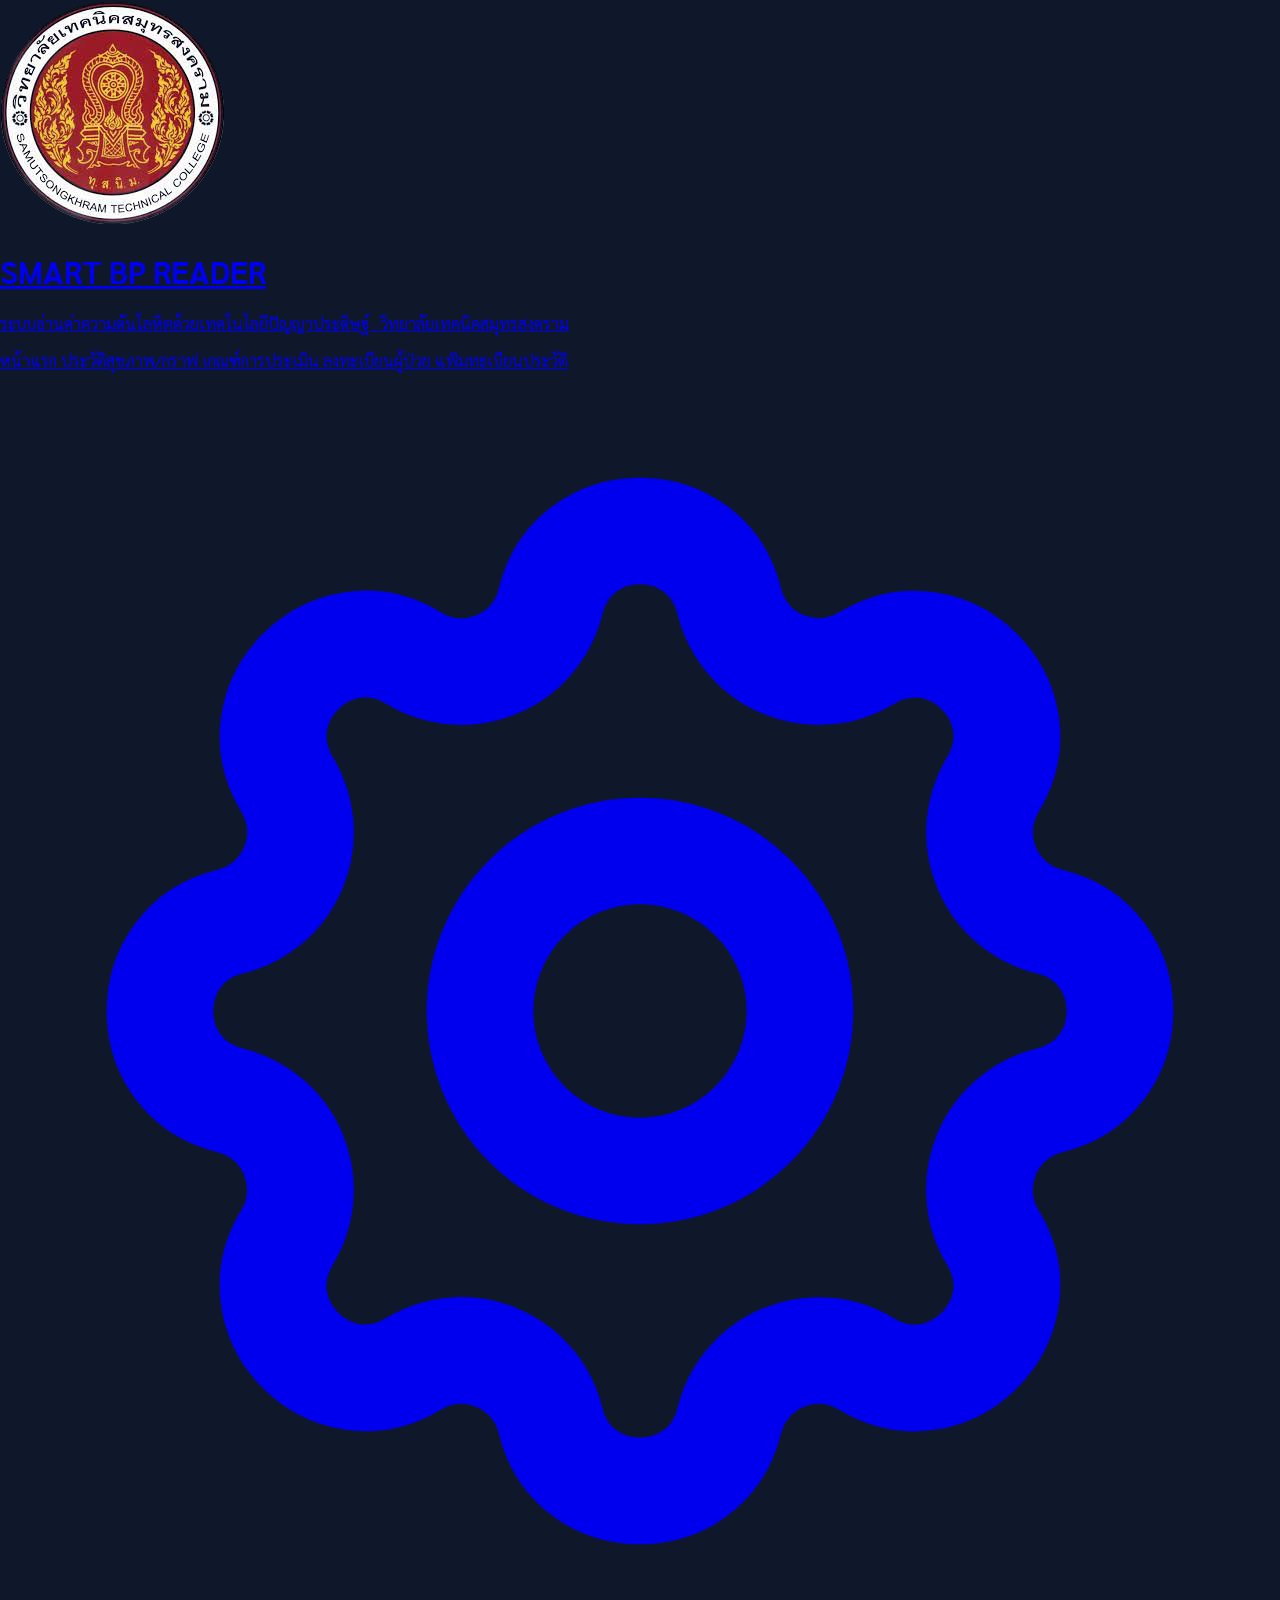
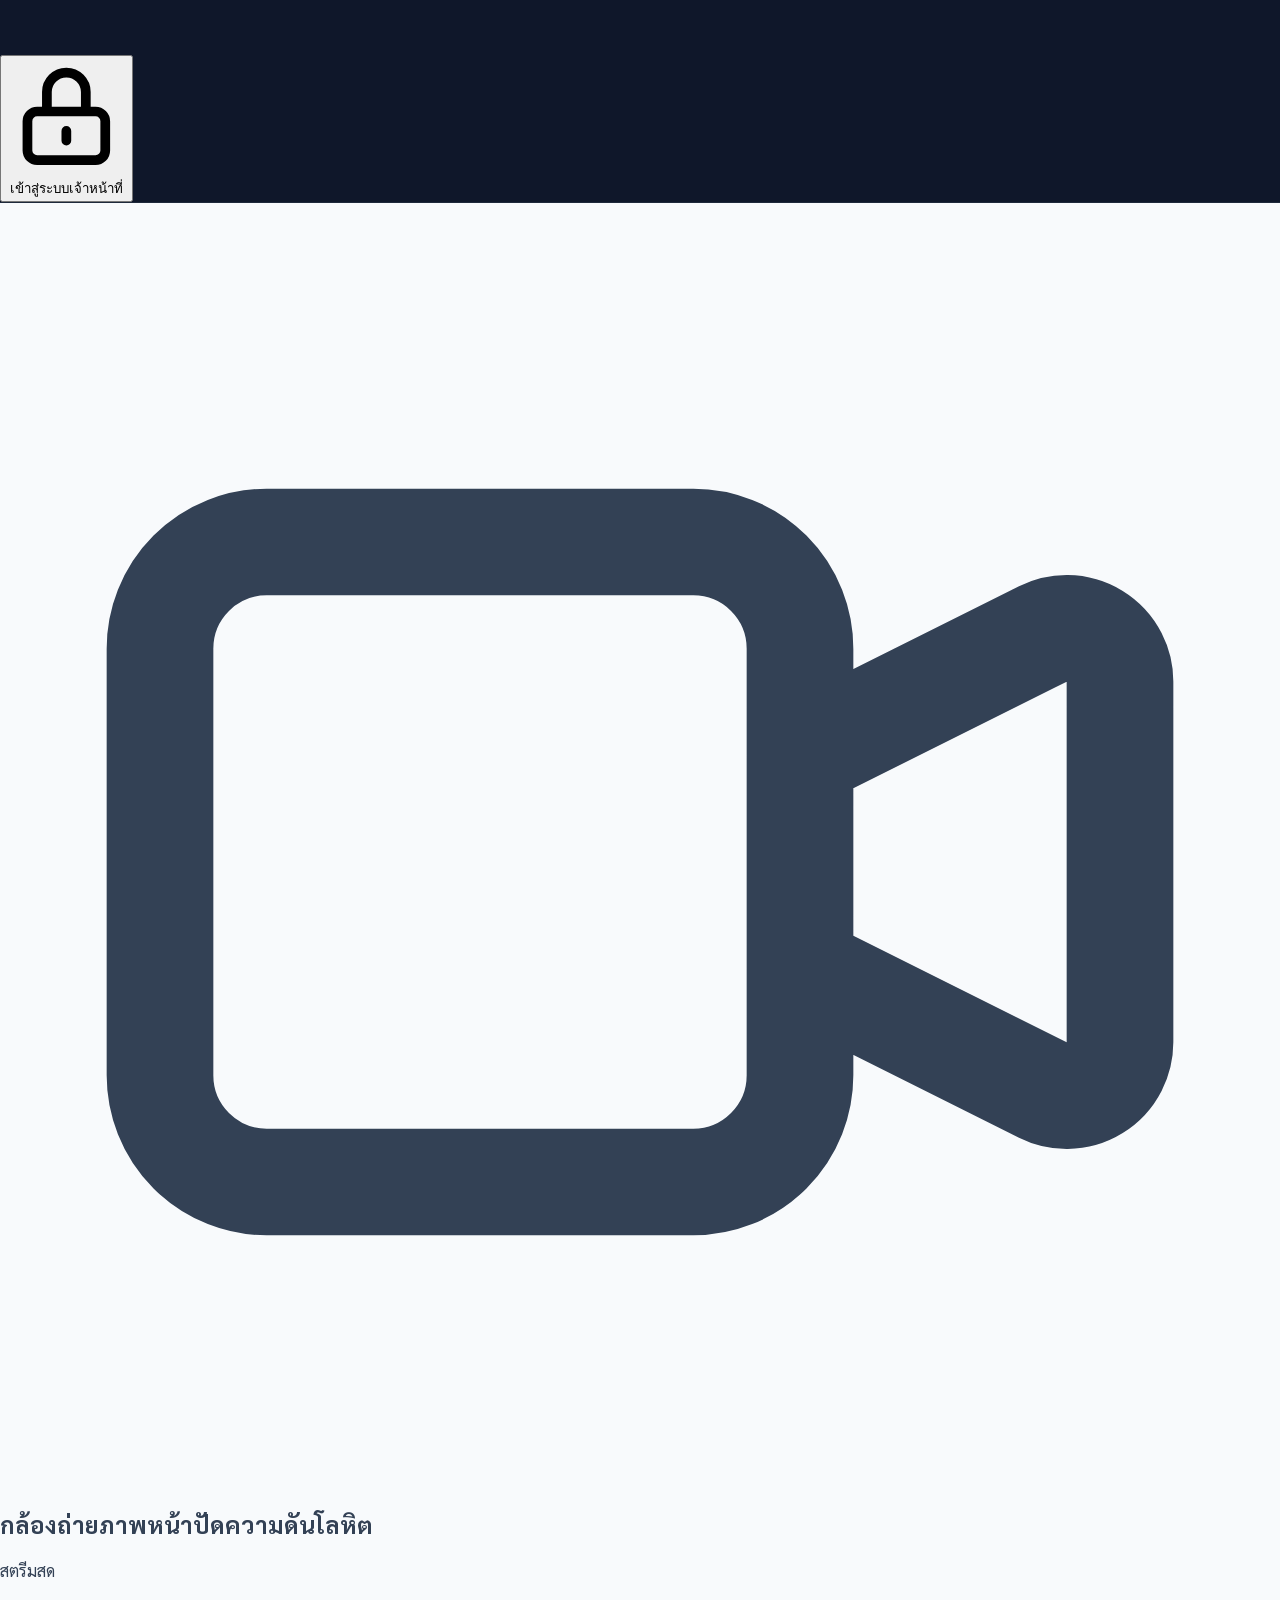
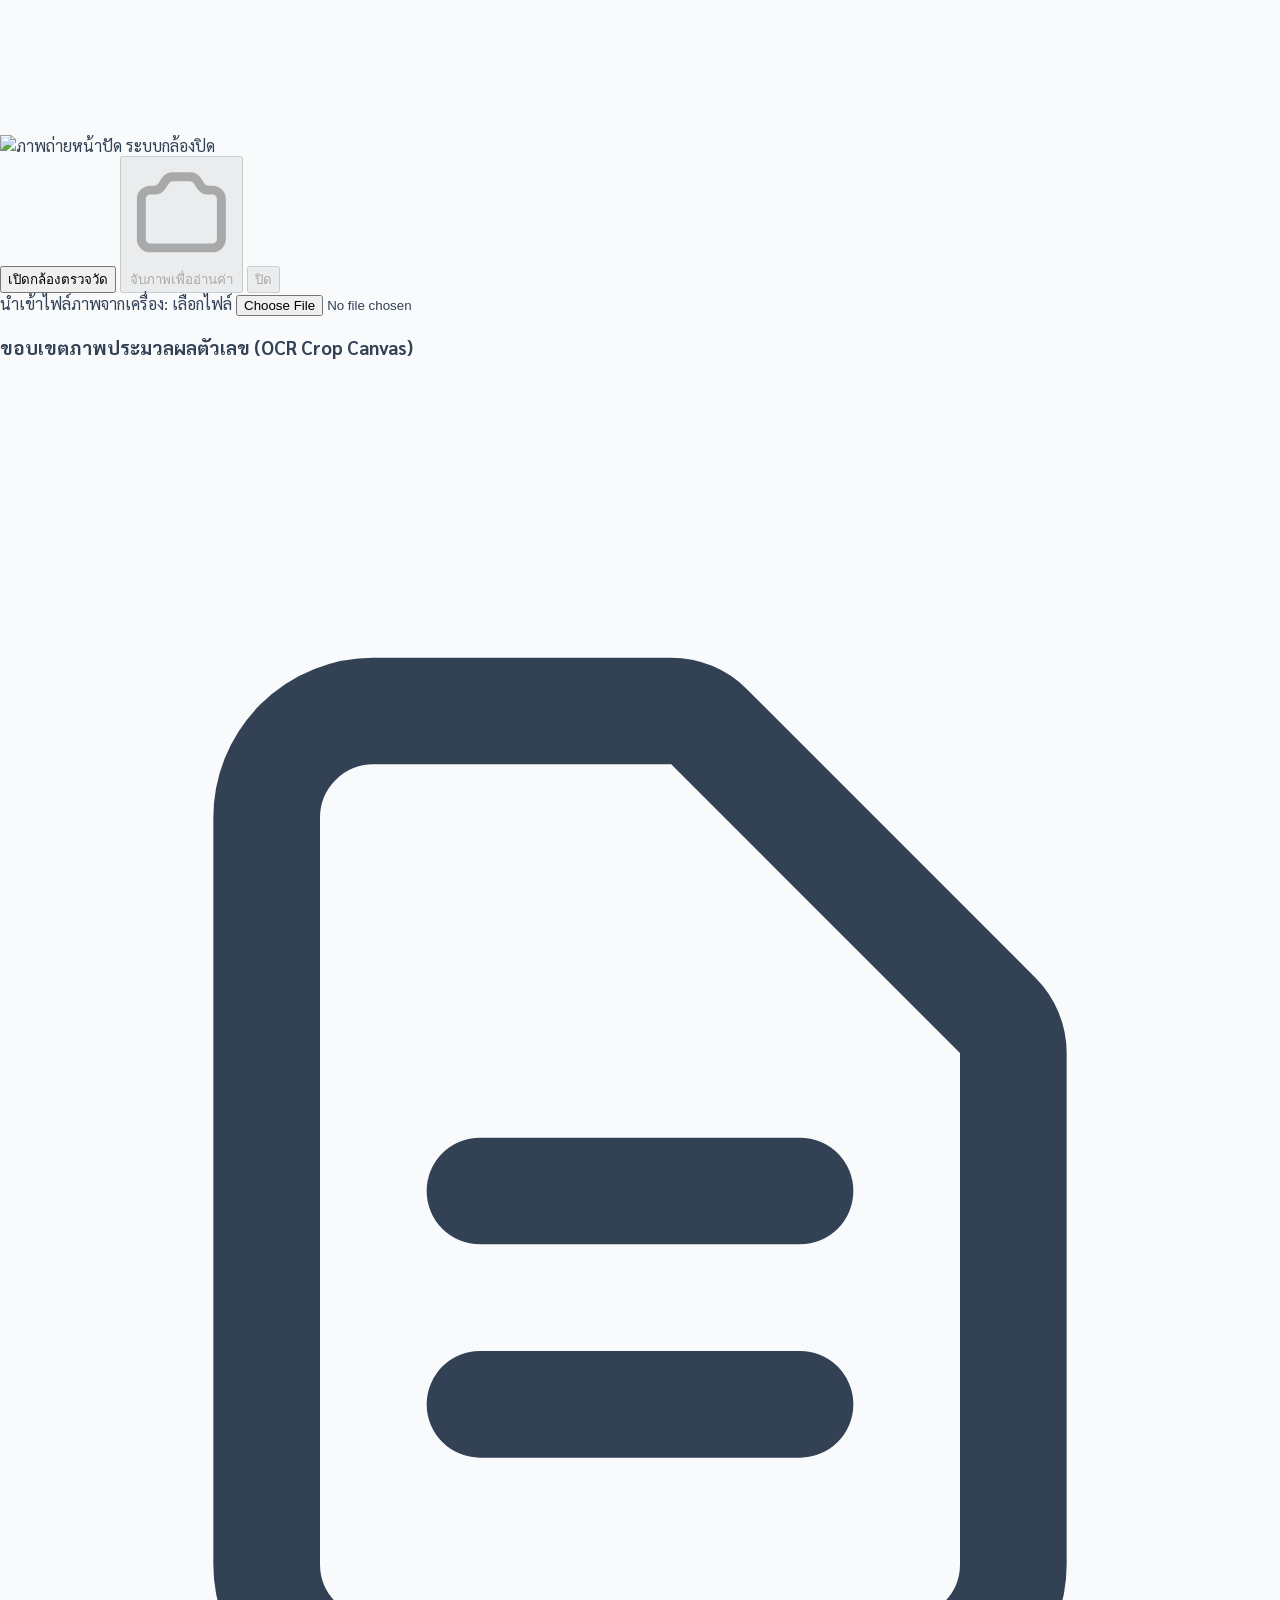
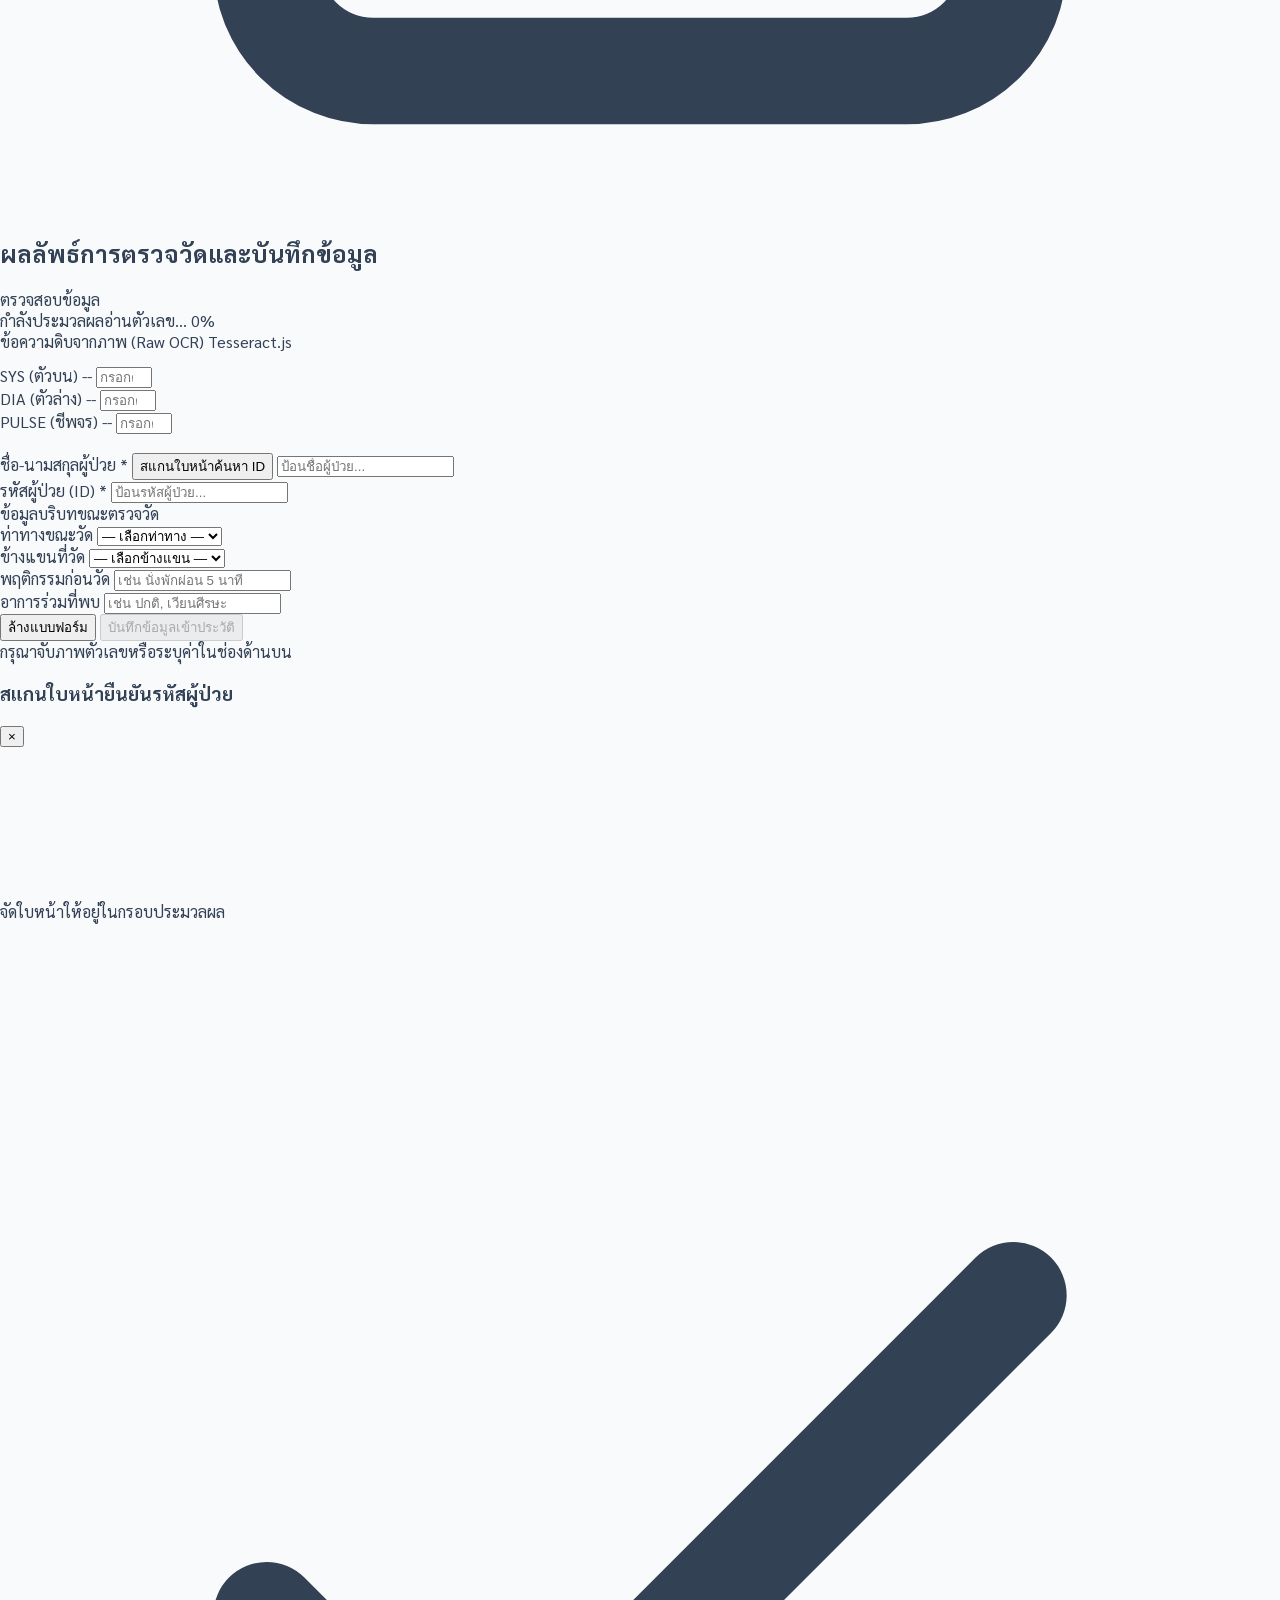
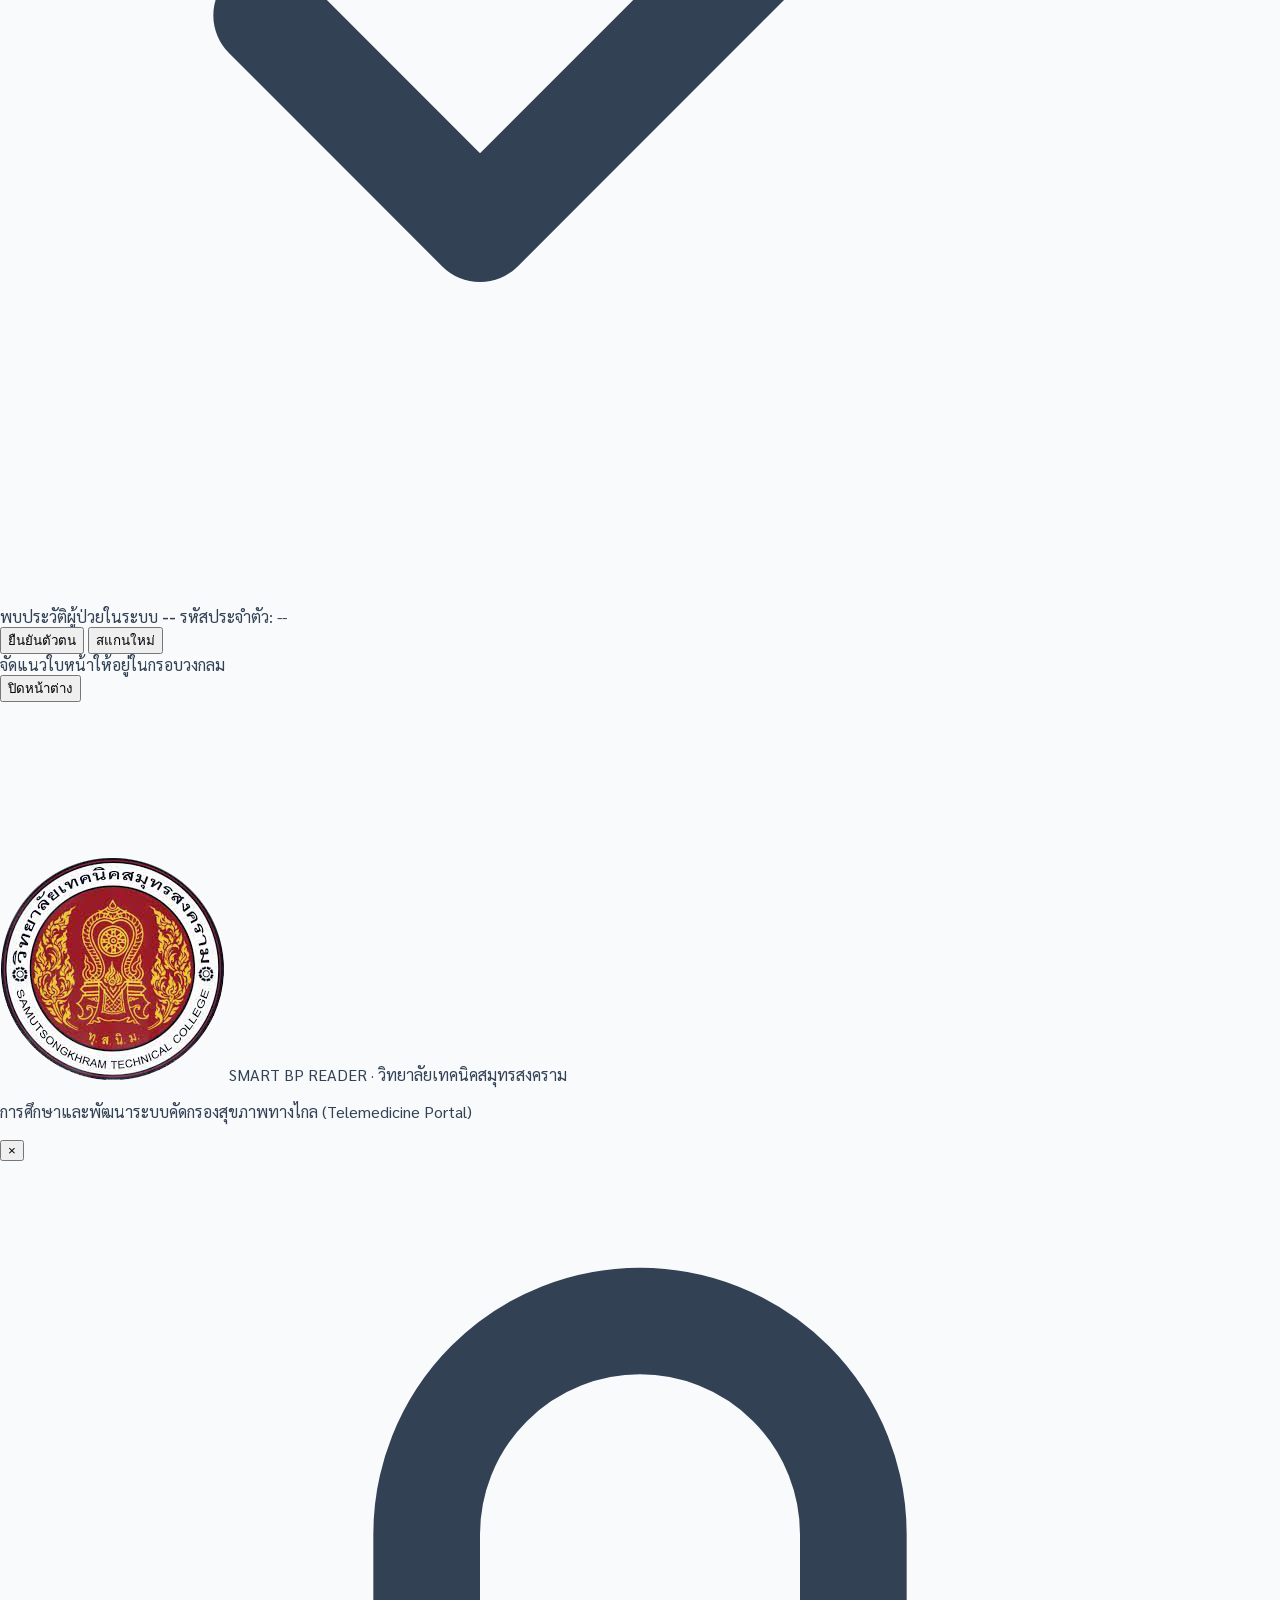
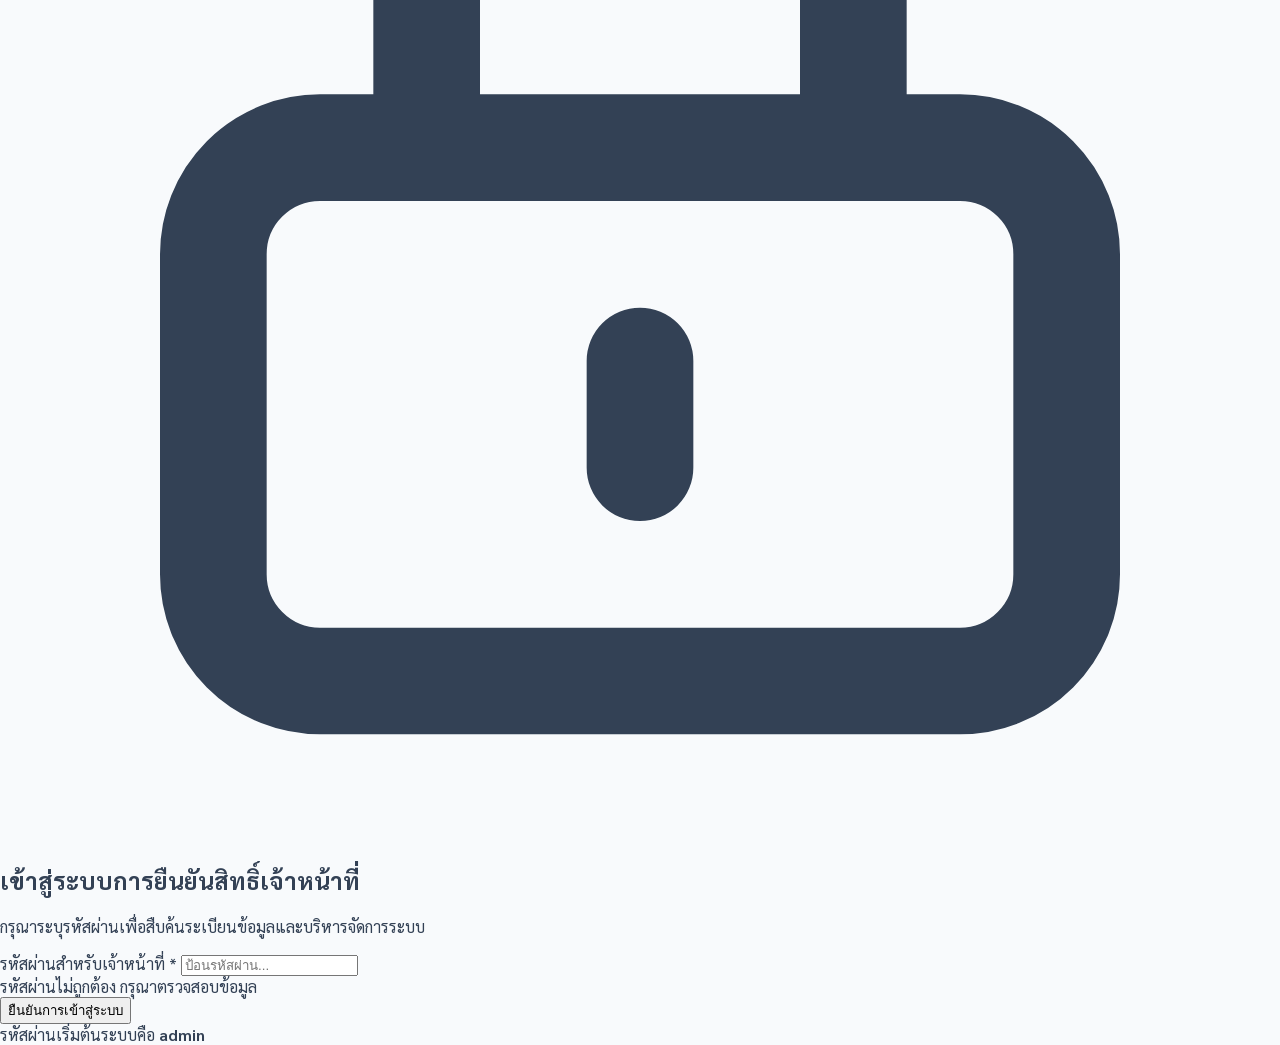
==== commit 5fd986d9: "gg" ====
--- a/index.html
+++ b/index.html
@@ -3,227 +3,230 @@
 <head>
   <meta charset="UTF-8">
   <meta name="viewport" content="width=device-width, initial-scale=1.0">
-  <title>Smart BP Reader - ระบบอ่านค่าความดันโลหิตด้วยปัญญาประดิษฐ์</title>
+  <title>ระบบคัดกรองและประเมินผลความดันโลหิตอัตโนมัติ - Smart BP Reader</title>
   <!-- Tailwind CSS -->
   <script src="https://cdn.tailwindcss.com"></script>
-  <!-- Google Fonts: Inter -->
-  <link href="https://fonts.googleapis.com/css2?family=Inter:wght@300;400;500;600;700&display=swap" rel="stylesheet">
+  <!-- Custom CSS -->
+  <link rel="stylesheet" href="static/style.css">
+  <!-- Google Fonts: Inter & Sarabun -->
+  <link href="https://fonts.googleapis.com/css2?family=Inter:wght@400;500;600;700&family=Sarabun:wght@300;400;500;600;700&display=swap" rel="stylesheet">
   <!-- Tesseract.js -->
   <script src="https://cdn.jsdelivr.net/npm/tesseract.js@5/dist/tesseract.min.js"></script>
-  
-  <style>
-    body {
-      font-family: 'Inter', 'Sarabun', -apple-system, BlinkMacSystemFont, "Segoe UI", Roboto, sans-serif;
-    }
-    /* Value level styling */
-    .level-low { background-color: #f0fdf4; border-color: #86efac; color: #166534; } /* Normal BP fallback or mild low */
-    .level-good { background-color: #f0fdf4; border-color: #86efac; color: #166534; }
-    .level-adjust { background-color: #fef9c3; border-color: #fef08a; color: #713f12; }
-    .level-mid { background-color: #ffedd5; border-color: #fed7aa; color: #9a3412; }
-    .level-high { background-color: #fee2e2; border-color: #fca5a5; color: #991b1b; }
-    .level-danger { background-color: #fee2e2; border-color: #fca5a5; color: #991b1b; animation: pulse-border 1.5s infinite; }
-    
-    @keyframes pulse-border {
-      0%, 100% { border-color: #ef4444; }
-      50% { border-color: #b91c1c; }
-    }
-  </style>
+  <!-- Face-API.js -->
+  <script src="https://cdn.jsdelivr.net/npm/@vladmandic/face-api@1/dist/face-api.min.js"></script>
 </head>
-<body class="bg-slate-50 text-slate-800 min-h-screen flex flex-col">
+<body class="bg-slate-50 text-slate-800 min-h-screen flex flex-col antialiased font-sans">
+
+  <!-- Loading Intro Screen -->
+  <div id="introLoader" class="fixed inset-0 z-[9999] bg-slate-950 flex flex-col items-center justify-center transition-opacity duration-500">
+    <div class="flex flex-col items-center gap-5 p-8 text-center max-w-sm">
+      <img src="static/logosstc.png" alt="โลโก้ SSTC" class="h-16 w-auto opacity-90">
+      <div class="space-y-1">
+        <h1 class="text-xl font-bold text-white tracking-tight">SMART BP READER</h1>
+        <p class="text-[11px] text-slate-400 font-medium tracking-wide">ระบบอ่านค่าความดันโลหิตด้วยเทคโนโลยีปัญญาประดิษฐ์</p>
+      </div>
+      <div class="w-8 h-8 border-2 border-slate-700 border-t-blue-500 rounded-full animate-spin mt-2"></div>
+      <p id="introStatus" class="text-xs text-slate-400 font-medium">กำลังเตรียมพร้อมระบบประมวลผล...</p>
+    </div>
+  </div>
 
   <!-- Header Section -->
-  <header class="bg-slate-900 text-white shadow-md border-b border-slate-800">
-    <div class="max-w-7xl mx-auto px-4 py-4 flex flex-col md:flex-row items-center justify-between gap-4">
-      <div class="flex items-center gap-3">
-        <!-- SVG Logo (Premium clinical representation) -->
-        <div class="bg-teal-500 p-2 rounded-lg text-slate-900">
-          <svg class="w-8 h-8" fill="none" stroke="currentColor" viewBox="0 0 24 24">
-            <path stroke-linecap="round" stroke-linejoin="round" stroke-width="2.5" d="M4.318 6.318a4.5 4.5 0 000 6.364L12 20.364l7.682-7.682a4.5 4.5 0 00-6.364-6.364L12 7.636l-1.318-1.318a4.5 4.5 0 00-6.364 0z"></path>
-          </svg>
+  <header class="header-gov text-white shadow-sm sticky top-0 z-40">
+    <div class="max-w-7xl mx-auto px-4 md:px-6 py-3 flex flex-col lg:flex-row items-center justify-between gap-3">
+      <a href="index.html" class="flex items-center gap-3 group">
+        <img src="static/logosstc.png" alt="โลโก้ SSTC" class="h-10 w-auto opacity-95">
+        <div>
+          <h1 class="text-base font-bold text-white tracking-tight">SMART BP READER</h1>
+          <p class="text-[11px] text-slate-400 font-medium">ระบบอ่านค่าความดันโลหิตด้วยเทคโนโลยีปัญญาประดิษฐ์ · วิทยาลัยเทคนิคสมุทรสงคราม</p>
         </div>
-        <div>
-          <h1 class="text-xl font-bold tracking-tight">ระบบอ่านค่าความดันโลหิตด้วยปัญญาประดิษฐ์</h1>
-          <p class="text-xs text-slate-400">พัฒนาโดย วิทยาลัยเทคนิคสมุทรสงคราม (Smart BP Reader)</p>
-        </div>
-      </div>
+      </a>
       
       <!-- Navigation Links -->
-      <nav class="flex flex-wrap items-center gap-1 text-sm font-medium">
-        <a href="index.html" class="px-3 py-2 rounded-md bg-slate-800 text-teal-400 border border-slate-700">หน้าแรก</a>
-        <a href="history.html" class="px-3 py-2 rounded-md hover:bg-slate-800 text-slate-300 hover:text-white transition">ประวัติ/กราฟ</a>
-        <a href="guide.html" class="px-3 py-2 rounded-md hover:bg-slate-800 text-slate-300 hover:text-white transition">เกณฑ์/คำอธิบาย</a>
-        <a href="register.html" class="px-3 py-2 rounded-md hover:bg-slate-800 text-slate-300 hover:text-white transition">ลงทะเบียน</a>
-        <a href="profiles.html" class="px-3 py-2 rounded-md hover:bg-slate-800 text-slate-300 hover:text-white transition">โปรไฟล์ผู้ใช้</a>
-        <a href="management.html" class="ml-2 p-2 rounded-md hover:bg-slate-800 text-slate-400 hover:text-white transition" title="จัดการระบบ">
-          <svg class="w-5 h-5" fill="none" stroke="currentColor" viewBox="0 0 24 24">
+      <nav class="flex items-center gap-1 text-xs font-medium text-slate-300 flex-wrap justify-center">
+        <a href="index.html" class="px-3.5 py-1.5 rounded-lg bg-blue-700 text-white font-medium transition">
+          <span>หน้าแรก</span>
+        </a>
+        <a href="history.html" class="px-3.5 py-1.5 rounded-lg text-slate-300 hover:bg-slate-800 hover:text-white transition">
+          <span>ประวัติสุขภาพ/กราฟ</span>
+        </a>
+        <a href="guide.html" class="px-3.5 py-1.5 rounded-lg text-slate-300 hover:bg-slate-800 hover:text-white transition">
+          <span>เกณฑ์การประเมิน</span>
+        </a>
+        <a href="register.html" class="px-3.5 py-1.5 rounded-lg text-slate-300 hover:bg-slate-800 hover:text-white transition">
+          <span>ลงทะเบียนผู้ป่วย</span>
+        </a>
+        <a href="profiles.html" class="px-3.5 py-1.5 rounded-lg text-slate-300 hover:bg-slate-800 hover:text-white transition">
+          <span>แฟ้มทะเบียนประวัติ</span>
+        </a>
+        <a href="management.html" class="nav-icon-only p-1.5 rounded-lg text-slate-400 hover:bg-slate-800 hover:text-white transition" title="ตั้งค่าระบบ">
+          <svg class="w-4 h-4" fill="none" stroke="currentColor" viewBox="0 0 24 24">
             <path stroke-linecap="round" stroke-linejoin="round" stroke-width="2" d="M10.325 4.317c.426-1.756 2.924-1.756 3.35 0a1.724 1.724 0 002.573 1.066c1.543-.94 3.31.826 2.37 2.37a1.724 1.724 0 001.065 2.572c1.756.426 1.756 2.924 0 3.35a1.724 1.724 0 00-1.066 2.573c.94 1.543-.826 3.31-2.37 2.37a1.724 1.724 0 00-2.572 1.065c-.426 1.756-2.924 1.756-3.35 0a1.724 1.724 0 00-2.573-1.066c-1.543.94-3.31-.826-2.37-2.37a1.724 1.724 0 00-1.065-2.572c-1.756-.426-1.756-2.924 0-3.35a1.724 1.724 0 001.066-2.573c-.94-1.543.826-3.31 2.37-2.37.996.608 2.296.07 2.572-1.065z"></path>
             <path stroke-linecap="round" stroke-linejoin="round" stroke-width="2" d="M15 12a3 3 0 11-6 0 3 3 0 016 0z"></path>
           </svg>
         </a>
+        <div id="navAuthContainer" class="flex items-center gap-2 ml-auto pl-3 border-l border-slate-700"></div>
       </nav>
     </div>
   </header>
 
   <!-- Main Content Shell -->
-  <main class="flex-grow max-w-7xl w-full mx-auto px-4 py-8">
-    <div class="grid grid-cols-1 lg:grid-cols-2 gap-8">
-      
-      <!-- Left Column: Camera Upload and Capturing -->
-      <div class="space-y-6">
-        <div class="bg-white p-6 rounded-xl border border-slate-200 shadow-sm">
-          <h2 class="text-lg font-bold text-slate-900 mb-4 flex items-center gap-2">
-            <svg class="w-5 h-5 text-teal-600" fill="none" stroke="currentColor" viewBox="0 0 24 24">
-              <path stroke-linecap="round" stroke-linejoin="round" stroke-width="2" d="M3 9a2 2 0 012-2h.93a2 2 0 001.664-.89l.812-1.22A2 2 0 0110.07 4h3.86a2 2 0 011.664.89l.812 1.22A2 2 0 0018.07 7H19a2 2 0 012 2v9a2 2 0 01-2 2H5a2 2 0 01-2-2V9z"></path>
-              <path stroke-linecap="round" stroke-linejoin="round" stroke-width="2" d="M15 13a3 3 0 11-6 0 3 3 0 016 0z"></path>
-            </svg>
-            ถ่ายภาพหน้าจอเครื่องวัด / อัปโหลดไฟล์
-          </h2>
-
-          <!-- Camera Stream and Preview Panel -->
-          <div class="mb-6">
-            <div class="relative bg-slate-950 aspect-[4/3] rounded-lg overflow-hidden border border-slate-800">
-              <!-- Video Stream -->
-              <video id="video" autoplay playsinline muted class="w-full h-full object-cover"></video>
-              <!-- Mirror frame ellipse for facial/camera target guide (hidden during BP photo capture) -->
-              <div id="faceOverlay" class="absolute inset-0 border-[3px] border-dashed border-teal-400/70 rounded-[50%/60%] m-[10%] pointer-events-none hidden"></div>
-              
-              <!-- Captured/Uploaded Image Preview Overlay -->
-              <img id="preview" src="" alt="ผลการถ่ายรูป" class="absolute inset-0 w-full h-full object-cover hidden">
-              
-              <!-- Camera state badge -->
-              <span id="cameraBadge" class="absolute top-3 left-3 bg-slate-900/80 backdrop-blur-sm text-xs font-semibold px-2 py-1 rounded text-slate-300 border border-slate-700">กล้องปิดอยู่</span>
-            </div>
-            <p class="text-xs text-slate-500 mt-2 text-center">จัดตำแหน่งตัวเลขบนหน้าจอเครื่องวัดความดันโลหิตให้อยู่ในกรอบ และมีแสงสว่างเพียงพอ</p>
-          </div>
-
-          <!-- Controls Button Panel -->
-          <div class="flex flex-wrap gap-3">
-            <button id="btnStart" class="flex-1 bg-slate-900 hover:bg-slate-800 text-white font-semibold py-2.5 px-4 rounded-lg transition duration-150 flex items-center justify-center gap-2">
-              <svg class="w-5 h-5 text-teal-400" fill="none" stroke="currentColor" viewBox="0 0 24 24">
+  <main class="flex-grow max-w-7xl w-full mx-auto px-4 md:px-6 py-6">
+    <div class="grid grid-cols-1 lg:grid-cols-2 gap-6 items-start">
+      
+      <!-- Left Column: Camera and Capture Guide -->
+      <div class="space-y-5">
+        <div class="bg-white p-5 rounded-xl border border-slate-200 shadow-sm space-y-4">
+          <div class="flex items-center justify-between border-b border-slate-100 pb-3">
+            <h2 class="text-xs font-semibold text-slate-900 tracking-tight flex items-center gap-2 uppercase">
+              <svg class="w-4 h-4 text-blue-700" fill="none" stroke="currentColor" viewBox="0 0 24 24">
                 <path stroke-linecap="round" stroke-linejoin="round" stroke-width="2" d="M15 10l4.553-2.276A1 1 0 0121 8.618v6.764a1 1 0 01-1.447.894L15 14M5 18h8a2 2 0 002-2V8a2 2 0 00-2-2H5a2 2 0 00-2 2v8a2 2 0 002 2z"></path>
               </svg>
-              เปิดกล้อง
+              <span>กล้องถ่ายภาพหน้าปัดความดันโลหิต</span>
+            </h2>
+            <span class="text-[10px] bg-slate-100 text-slate-600 font-semibold px-2 py-0.5 rounded uppercase">สตรีมสด</span>
+          </div>
+
+          <!-- Video Wrapper -->
+          <div class="relative bg-slate-950 aspect-[4/3] rounded-lg overflow-hidden border border-slate-800 flex items-center justify-center shadow-inner">
+            <video id="video" autoplay playsinline muted class="w-full h-full object-cover"></video>
+            <div id="faceOverlay" class="absolute inset-0 border-2 border-dashed border-blue-400/80 rounded-full m-[12%] pointer-events-none hidden"></div>
+            <img id="preview" src="" alt="ภาพถ่ายหน้าปัด" class="absolute inset-0 w-full h-full object-cover hidden">
+            <span id="cameraBadge" class="absolute top-3 left-3 bg-slate-900/90 text-[10px] font-medium px-2.5 py-1 rounded text-slate-400 border border-slate-800">ระบบกล้องปิด</span>
+          </div>
+
+          <!-- Camera Controls -->
+          <div class="flex gap-2">
+            <button id="btnStart" class="flex-1 bg-slate-900 hover:bg-slate-800 text-white font-medium py-2 px-3 rounded-lg text-xs transition flex items-center justify-center gap-1.5">
+              <span>เปิดกล้องตรวจวัด</span>
             </button>
-            <button id="btnCapture" disabled class="flex-1 bg-teal-600 hover:bg-teal-700 disabled:bg-slate-200 disabled:text-slate-400 text-white font-semibold py-2.5 px-4 rounded-lg transition duration-150 flex items-center justify-center gap-2">
-              <svg class="w-5 h-5" fill="none" stroke="currentColor" viewBox="0 0 24 24">
-                <path stroke-linecap="round" stroke-linejoin="round" stroke-width="2" d="M3 9a2 2 0 012-2h.93a2 2 0 001.664-.89l.812-1.22A2 2 0 0110.07 4h3.86a2 2 0 011.664.89l.812 1.22A2 2 0 0018.07 7H19a2 2 0 012 2v9a2 2 0 01-2 2H5a2 2 0 01-2-2V9z"></path>
+            <button id="btnCapture" disabled class="flex-[1.5] bg-blue-700 hover:bg-blue-800 disabled:bg-slate-100 disabled:text-slate-400 text-white font-medium py-2 px-3 rounded-lg text-xs transition shadow-sm flex items-center justify-center gap-1.5">
+              <svg class="w-3.5 h-3.5" fill="none" stroke="currentColor" viewBox="0 0 24 24">
+                <path stroke-linecap="round" stroke-linejoin="round" stroke-width="2" d="M3 9a2 2 0 012-2h0.93a2 2 0 001.664-.89l.812-1.22A2 2 0 0110.07 4h3.86a2 2 0 011.664.89l.812 1.22A2 2 0 0018.07 7H19a2 2 0 012 2v9a2 2 0 01-2 2H5a2 2 0 01-2-2V9z"></path>
               </svg>
-              ถ่ายภาพ
+              <span>จับภาพเพื่ออ่านค่า</span>
             </button>
-            <button id="btnStop" disabled class="bg-rose-600 hover:bg-rose-700 disabled:bg-slate-200 disabled:text-slate-400 text-white font-semibold py-2.5 px-4 rounded-lg transition duration-150" title="ปิดกล้อง">
-              ปิดกล้อง
+            <button id="btnStop" disabled class="border border-slate-300 hover:bg-slate-100 text-slate-700 font-medium py-2 px-3 rounded-lg text-xs transition">
+              ปิด
             </button>
           </div>
 
-          <!-- File upload fallback -->
-          <div class="mt-4 pt-4 border-t border-slate-100 flex items-center justify-between">
-            <span class="text-sm font-medium text-slate-600">หรือ อัปโหลดรูปภาพจากอุปกรณ์:</span>
-            <label class="cursor-pointer bg-slate-100 hover:bg-slate-200 text-slate-800 font-semibold py-1.5 px-3 rounded-lg border border-slate-300 transition text-sm">
-              เลือกไฟล์
+          <!-- Upload Dropzone -->
+          <div class="pt-3 border-t border-slate-100 flex items-center justify-between text-xs text-slate-600">
+            <span>นำเข้าไฟล์ภาพจากเครื่อง:</span>
+            <label class="cursor-pointer bg-slate-100 hover:bg-slate-200 text-slate-800 font-medium py-1 px-3 rounded-lg border border-slate-300 transition text-[11px]">
+              <span>เลือกไฟล์</span>
               <input type="file" id="fileInput" accept="image/*" class="hidden">
             </label>
           </div>
         </div>
 
-        <!-- OCR Pre-processed image viewer for validation -->
-        <div id="debugCard" class="bg-white p-6 rounded-xl border border-slate-200 shadow-sm hidden">
-          <h3 class="text-sm font-semibold text-slate-800 mb-3">ภาพประมวลผลเพื่อการปรับแต่ง (Grayscale/Contrast Tuning)</h3>
-          <div class="bg-slate-100 border border-slate-200 rounded-lg overflow-hidden flex justify-center items-center p-4">
-            <canvas id="debugCanvas" class="max-w-full max-h-[260px] object-contain rounded shadow-inner"></canvas>
-          </div>
-          <p class="text-xs text-slate-500 mt-2">ภาพที่ผ่านการกรองความเข้มเพื่อการสแกนด้วย Tesseract OCR ในบราวเซอร์</p>
+        <!-- Canvas Debug -->
+        <div id="debugCard" class="bg-white p-5 rounded-xl border border-slate-200 shadow-sm hidden space-y-3">
+          <h3 class="text-xs font-semibold text-slate-900 uppercase tracking-wider">ขอบเขตภาพประมวลผลตัวเลข (OCR Crop Canvas)</h3>
+          <div class="bg-slate-50 border border-slate-200 rounded-lg overflow-hidden flex justify-center items-center p-2.5">
+            <canvas id="debugCanvas" class="max-w-full max-h-[180px] object-contain rounded"></canvas>
+          </div>
         </div>
       </div>
       
-      <!-- Right Column: Scan & User Details Forms -->
-      <div class="space-y-6">
-        <div class="bg-white p-6 rounded-xl border border-slate-200 shadow-sm">
-          <h2 class="text-lg font-bold text-slate-900 mb-4 flex items-center gap-2">
-            <svg class="w-5 h-5 text-teal-600" fill="none" stroke="currentColor" viewBox="0 0 24 24">
-              <path stroke-linecap="round" stroke-linejoin="round" stroke-width="2" d="M9 5H7a2 2 0 00-2 2v12a2 2 0 002 2h10a2 2 0 002-2V7a2 2 0 00-2-2h-2M9 5a2 2 0 002 2h2a2 2 0 002-2M9 5a2 2 0 012-2h2a2 2 0 012 2m-3 7h3m-3 4h3m-6-4h.01M9 16h.01"></path>
-            </svg>
-            ผลลัพธ์และการบันทึกข้อมูล
-          </h2>
-
-          <!-- OCR Processing Progress -->
-          <div id="ocrProgressPanel" class="hidden bg-slate-50 border border-slate-200 p-4 rounded-lg mb-6">
-            <div class="flex justify-between items-center text-xs font-semibold text-slate-600 mb-1">
-              <span>กำลังดึงข้อมูลตัวเลขผ่านระบบ OCR...</span>
+      <!-- Right Column: Results and Patient Registry Forms -->
+      <div class="space-y-5">
+        <div class="bg-white p-5 rounded-xl border border-slate-200 shadow-sm space-y-5">
+          <div class="flex justify-between items-center border-b border-slate-100 pb-3">
+            <h2 class="text-xs font-semibold text-slate-900 tracking-tight flex items-center gap-2 uppercase">
+              <svg class="w-4 h-4 text-blue-700" fill="none" stroke="currentColor" viewBox="0 0 24 24">
+                <path stroke-linecap="round" stroke-linejoin="round" stroke-width="2" d="M9 12h6m-6 4h6m2 5H7a2 2 0 01-2-2V5a2 2 0 012-2h5.586a1 1 0 01.707.293l5.414 5.414a1 1 0 01.293.707V19a2 2 0 01-2 2z"></path>
+              </svg>
+              <span>ผลลัพธ์การตรวจวัดและบันทึกข้อมูล</span>
+            </h2>
+            <span class="text-[10px] font-semibold bg-slate-100 text-slate-600 px-2 py-0.5 rounded border border-slate-200">ตรวจสอบข้อมูล</span>
+          </div>
+
+          <!-- OCR Loading Progress -->
+          <div id="ocrProgressPanel" class="hidden bg-slate-50 border border-slate-200 p-3.5 rounded-lg">
+            <div class="flex justify-between items-center text-[11px] font-medium text-slate-600 mb-1">
+              <span>กำลังประมวลผลอ่านตัวเลข...</span>
               <span id="ocrPercent">0%</span>
             </div>
-            <div class="w-full bg-slate-200 rounded-full h-2">
-              <div id="ocrProgressBar" class="bg-teal-500 h-2 rounded-full transition-all duration-150" style="width: 0%"></div>
+            <div class="w-full bg-slate-200 rounded-full h-1.5">
+              <div id="ocrProgressBar" class="bg-blue-700 h-1.5 rounded-full transition-all duration-150" style="width: 0%"></div>
             </div>
           </div>
 
-          <!-- Result Fields Grid -->
-          <div class="grid grid-cols-3 gap-4 mb-6">
+          <!-- OCR Raw Output Info -->
+          <div id="ocrRawOutputCard" class="hidden bg-slate-50 border border-slate-200 p-3.5 rounded-lg space-y-1.5">
+            <div class="flex justify-between items-center border-b border-slate-200 pb-1">
+              <span class="text-[10px] font-semibold text-slate-600 uppercase tracking-wider">ข้อความดิบจากภาพ (Raw OCR)</span>
+              <span class="text-[9px] text-slate-400">Tesseract.js</span>
+            </div>
+            <pre id="ocrRawText" class="text-[10px] font-mono text-slate-700 whitespace-pre-wrap bg-white p-2 border border-slate-200 rounded max-h-[90px] overflow-y-auto font-medium"></pre>
+          </div>
+
+          <!-- Numeric Boxes (Formal clinical panels) -->
+          <div class="grid grid-cols-3 gap-3">
             <div class="bg-slate-50 border border-slate-200 rounded-lg p-3 text-center transition-all duration-200 kv-box" id="sysBox">
-              <span class="text-xs font-semibold text-slate-500 block">SYS (ตัวบน)</span>
-              <span id="txtSYS" class="text-2xl font-bold text-slate-900 block my-1">--</span>
-              <input type="number" id="editSYS" min="10" max="300" placeholder="กรอกเอง" class="w-full border border-slate-300 rounded text-center py-1 text-sm bg-white focus:outline-none focus:border-teal-500 font-medium">
+              <span class="text-[9px] font-semibold text-slate-500 block uppercase tracking-wider">SYS (ตัวบน)</span>
+              <span id="txtSYS" class="text-xl font-bold text-slate-900 block my-1">--</span>
+              <input type="number" id="editSYS" min="10" max="300" placeholder="กรอกค่า" class="w-full border border-slate-300 rounded text-center py-1 text-xs bg-white font-semibold">
             </div>
             <div class="bg-slate-50 border border-slate-200 rounded-lg p-3 text-center transition-all duration-200 kv-box" id="diaBox">
-              <span class="text-xs font-semibold text-slate-500 block">DIA (ตัวล่าง)</span>
-              <span id="txtDIA" class="text-2xl font-bold text-slate-900 block my-1">--</span>
-              <input type="number" id="editDIA" min="10" max="250" placeholder="กรอกเอง" class="w-full border border-slate-300 rounded text-center py-1 text-sm bg-white focus:outline-none focus:border-teal-500 font-medium">
+              <span class="text-[9px] font-semibold text-slate-500 block uppercase tracking-wider">DIA (ตัวล่าง)</span>
+              <span id="txtDIA" class="text-xl font-bold text-slate-900 block my-1">--</span>
+              <input type="number" id="editDIA" min="10" max="250" placeholder="กรอกค่า" class="w-full border border-slate-300 rounded text-center py-1 text-xs bg-white font-semibold">
             </div>
             <div class="bg-slate-50 border border-slate-200 rounded-lg p-3 text-center transition-all duration-200 kv-box" id="pulseBox">
-              <span class="text-xs font-semibold text-slate-500 block">PULSE (ชีพจร)</span>
-              <span id="txtPULSE" class="text-2xl font-bold text-slate-900 block my-1">--</span>
-              <input type="number" id="editPULSE" min="10" max="250" placeholder="กรอกเอง" class="w-full border border-slate-300 rounded text-center py-1 text-sm bg-white focus:outline-none focus:border-teal-500 font-medium">
+              <span class="text-[9px] font-semibold text-slate-500 block uppercase tracking-wider">PULSE (ชีพจร)</span>
+              <span id="txtPULSE" class="text-xl font-bold text-slate-900 block my-1">--</span>
+              <input type="number" id="editPULSE" min="10" max="250" placeholder="กรอกค่า" class="w-full border border-slate-300 rounded text-center py-1 text-xs bg-white font-semibold">
             </div>
           </div>
 
-          <!-- Real-Time Interpretation Alert Card -->
-          <div id="interpCard" class="hidden border rounded-lg p-4 mb-6 transition-colors duration-250">
-            <h3 id="interpTitle" class="font-bold text-sm"></h3>
-            <p id="interpSub" class="text-xs font-semibold opacity-75 mt-0.5"></p>
-            <p id="interpDetail" class="text-xs mt-2"></p>
-            <p id="interpAction" class="text-xs font-bold mt-2 border-t border-black/5 pt-2"></p>
-            <ul id="interpTips" class="text-xs list-disc pl-4 mt-2 space-y-1 opacity-90"></ul>
-          </div>
-
-          <!-- User Identity Form -->
-          <div class="space-y-4">
-            <div class="grid grid-cols-1 md:grid-cols-2 gap-4">
+          <!-- Dynamic Assessment Alert -->
+          <div id="interpCard" class="hidden border rounded-lg p-4 transition-all duration-200">
+            <h3 id="interpTitle" class="font-bold text-xs"></h3>
+            <p id="interpSub" class="text-[10px] font-semibold opacity-80 mt-0.5"></p>
+            <p id="interpDetail" class="text-[11px] mt-1.5 leading-relaxed"></p>
+            <p id="interpAction" class="text-[11px] font-semibold mt-2 border-t border-black/5 pt-2"></p>
+            <ul id="interpTips" class="text-[11px] list-disc pl-4 mt-1.5 space-y-0.5 opacity-90"></ul>
+          </div>
+
+          <!-- Patient Identity Fields -->
+          <div class="space-y-3.5 pt-3 border-t border-slate-100">
+            <div class="grid grid-cols-1 md:grid-cols-2 gap-3 text-xs">
               <div>
-                <label for="patientName" class="block text-xs font-semibold text-slate-700 mb-1 flex items-center justify-between">
-                  <span>ชื่อผู้ป่วย *</span>
-                  <button type="button" id="btnFaceLogin" class="text-teal-600 hover:text-teal-700 font-bold flex items-center gap-1 text-[11px]">
-                    <svg class="w-3.5 h-3.5" fill="none" stroke="currentColor" viewBox="0 0 24 24">
-                      <path stroke-linecap="round" stroke-linejoin="round" stroke-width="2.5" d="M10.29 3.86L1.82 18a2 2 0 001.71 3h16.94a2 2 0 001.71-3L13.71 3.86a2 2 0 00-3.42 0z"></path>
-                    </svg>
-                    สแกนใบหน้าเข้าใช้
+                <label for="patientName" class="block text-[10px] font-semibold text-slate-600 mb-1 flex items-center justify-between">
+                  <span>ชื่อ-นามสกุลผู้ป่วย *</span>
+                  <button type="button" id="btnFaceLogin" class="text-blue-700 hover:underline font-medium flex items-center gap-1 transition">
+                    <span>สแกนใบหน้าค้นหา ID</span>
                   </button>
                 </label>
-                <input type="text" id="patientName" list="nameList" placeholder="พิมพ์หรือเลือกรายชื่อ" class="w-full border border-slate-300 rounded-lg py-2 px-3 text-sm focus:outline-none focus:border-teal-500">
+                <input type="text" id="patientName" list="nameList" placeholder="ป้อนชื่อผู้ป่วย..." class="w-full border border-slate-300 rounded-lg py-1.5 px-3 focus:outline-none focus:border-blue-600 font-semibold bg-white">
                 <datalist id="nameList"></datalist>
               </div>
               
               <div>
-                <label for="patientID" class="block text-xs font-semibold text-slate-700 mb-1">รหัสประจำตัว (ID) *</label>
-                <input type="text" id="patientID" list="idList" placeholder="กรอกหรือเลือก ID" class="w-full border border-slate-300 rounded-lg py-2 px-3 text-sm focus:outline-none focus:border-teal-500">
+                <label for="patientID" class="block text-[10px] font-semibold text-slate-600 mb-1">รหัสผู้ป่วย (ID) *</label>
+                <input type="text" id="patientID" list="idList" placeholder="ป้อนรหัสผู้ป่วย..." class="w-full border border-slate-300 rounded-lg py-1.5 px-3 focus:outline-none focus:border-blue-600 font-semibold bg-white">
                 <datalist id="idList"></datalist>
               </div>
             </div>
 
-            <!-- Health Context Metadata Fields -->
-            <div class="bg-slate-50 p-4 rounded-lg border border-slate-200 space-y-3">
-              <span class="text-xs font-bold text-slate-700 block border-b border-slate-200 pb-1">ข้อมูลบริบทร่วมก่อนวัด</span>
-              <div class="grid grid-cols-2 gap-3">
+            <!-- Meta details -->
+            <div class="bg-slate-50 p-3.5 rounded-lg border border-slate-200 space-y-2.5">
+              <span class="text-[9px] font-semibold text-slate-500 block border-b border-slate-200 pb-1 uppercase tracking-wider">ข้อมูลบริบทขณะตรวจวัด</span>
+              <div class="grid grid-cols-2 gap-2.5 text-xs">
                 <div>
-                  <label for="postureSelect" class="block text-[11px] font-semibold text-slate-600 mb-1">ท่าทางในการวัด</label>
-                  <select id="postureSelect" class="w-full border border-slate-300 rounded-lg py-1.5 px-2 text-xs bg-white focus:outline-none focus:border-teal-500">
+                  <label for="postureSelect" class="block text-[9px] font-semibold text-slate-500 mb-1">ท่าทางขณะวัด</label>
+                  <select id="postureSelect" class="w-full border border-slate-300 rounded py-1 px-2 text-xs bg-white">
                     <option value="">— เลือกท่าทาง —</option>
-                    <option value="sitting">นั่ง</option>
-                    <option value="lying">นอน</option>
-                    <option value="standing">ยืน</option>
+                    <option value="sitting">นั่ง (Sitting)</option>
+                    <option value="lying">นอน (Lying)</option>
+                    <option value="standing">ยืน (Standing)</option>
                   </select>
                 </div>
                 <div>
-                  <label for="armSelect" class="block text-[11px] font-semibold text-slate-600 mb-1">วัดที่แขนข้างใด</label>
-                  <select id="armSelect" class="w-full border border-slate-300 rounded-lg py-1.5 px-2 text-xs bg-white focus:outline-none focus:border-teal-500">
+                  <label for="armSelect" class="block text-[9px] font-semibold text-slate-500 mb-1">ข้างแขนที่วัด</label>
+                  <select id="armSelect" class="w-full border border-slate-300 rounded py-1 px-2 text-xs bg-white">
                     <option value="">— เลือกข้างแขน —</option>
                     <option value="left">แขนซ้าย</option>
                     <option value="right">แขนขวา</option>
@@ -232,79 +235,87 @@
               </div>
               
               <div>
-                <label for="preBehavior" class="block text-[11px] font-semibold text-slate-600 mb-1">พฤติกรรมก่อนทำการวัด</label>
-                <input type="text" id="preBehavior" placeholder="เช่น ดื่มกาแฟ, สูบบุหรี่, พักมา 5 นาที" class="w-full border border-slate-300 rounded-lg py-1.5 px-3.5 text-xs focus:outline-none focus:border-teal-500">
+                <label for="preBehavior" class="block text-[9px] font-semibold text-slate-500 mb-1">พฤติกรรมก่อนวัด</label>
+                <input type="text" id="preBehavior" placeholder="เช่น นั่งพักผ่อน 5 นาที" class="w-full border border-slate-300 rounded py-1 px-2.5 text-xs bg-white font-normal">
               </div>
               
               <div>
-                <label for="symptoms" class="block text-[11px] font-semibold text-slate-600 mb-1">อาการร่วมแปลกปลอม</label>
-                <input type="text" id="symptoms" placeholder="เช่น ปวดหัว, หน้ามืด, เจ็บหน้าอก, ปกติ" class="w-full border border-slate-300 rounded-lg py-1.5 px-3.5 text-xs focus:outline-none focus:border-teal-500">
+                <label for="symptoms" class="block text-[9px] font-semibold text-slate-500 mb-1">อาการร่วมที่พบ</label>
+                <input type="text" id="symptoms" placeholder="เช่น ปกติ, เวียนศีรษะ" class="w-full border border-slate-300 rounded py-1 px-2.5 text-xs bg-white font-normal">
               </div>
             </div>
 
-            <!-- Action buttons -->
-            <div class="flex gap-3 pt-2">
-              <button id="btnCancel" class="flex-1 border border-slate-300 hover:bg-slate-100 text-slate-700 py-2.5 rounded-lg transition text-sm font-semibold">ยกเลิก</button>
-              <button id="btnSave" disabled class="flex-[2] bg-teal-600 hover:bg-teal-700 disabled:bg-slate-200 disabled:text-slate-400 text-white font-semibold py-2.5 rounded-lg transition duration-150 text-sm flex items-center justify-center gap-2">
-                บันทึกค่าลงประวัติ
+            <!-- Actions buttons -->
+            <div class="flex gap-2 pt-1">
+              <button id="btnCancel" class="flex-1 border border-slate-300 hover:bg-slate-100 text-slate-700 py-2 rounded-lg text-xs font-medium transition">ล้างแบบฟอร์ม</button>
+              <button id="btnSave" disabled class="flex-[2] bg-blue-700 hover:bg-blue-800 disabled:bg-slate-100 disabled:text-slate-400 text-white font-medium py-2 rounded-lg text-xs flex items-center justify-center gap-1.5 transition shadow-sm">
+                <span>บันทึกข้อมูลเข้าประวัติ</span>
               </button>
             </div>
             
-            <div id="statusMessage" class="text-xs font-semibold text-center mt-2 text-slate-500">รอการประมวลผลหรือนำเข้ารูปภาพ...</div>
+            <div id="statusMessage" class="text-[10px] font-medium text-center mt-1 text-slate-500">กรุณาจับภาพตัวเลขหรือระบุค่าในช่องด้านบน</div>
           </div>
         </div>
       </div>
     </div>
   </main>
 
-  <!-- Face Login Scanner Modal -->
-  <div id="faceLoginModal" class="fixed inset-0 z-50 bg-slate-900/80 backdrop-blur-sm hidden flex items-center justify-center p-4">
-    <div class="bg-white rounded-xl max-w-md w-full border border-slate-200 shadow-xl overflow-hidden">
-      <div class="p-5 border-b border-slate-100 flex justify-between items-center bg-slate-50">
-        <h3 class="font-bold text-slate-900">👤 จำแนกใบหน้าเพื่อดึงข้อมูล</h3>
-        <button id="faceLoginClose" class="text-slate-400 hover:text-slate-600 text-xl font-bold">&times;</button>
+  <!-- Face Login Modal -->
+  <div id="faceLoginModal" class="fixed inset-0 z-50 bg-slate-950/70 backdrop-blur-sm hidden flex items-center justify-center p-4">
+    <div class="bg-white rounded-xl max-w-sm w-full border border-slate-200 shadow-xl overflow-hidden">
+      <div class="p-3.5 border-b border-slate-100 flex justify-between items-center bg-slate-50">
+        <h3 class="font-semibold text-slate-900 text-xs">สแกนใบหน้ายืนยันรหัสผู้ป่วย</h3>
+        <button id="faceLoginClose" class="text-slate-400 hover:text-slate-600 text-lg font-bold">&times;</button>
       </div>
       
-      <div class="p-5 space-y-4">
-        <!-- Live Video Area -->
-        <div class="relative bg-slate-950 aspect-square rounded-lg overflow-hidden border border-slate-800 flex items-center justify-center">
+      <div class="p-4 space-y-3.5 text-xs">
+        <!-- Live Video -->
+        <div class="relative bg-slate-950 aspect-square rounded-lg overflow-hidden flex items-center justify-center">
           <video id="faceLoginVideo" autoplay playsinline muted class="w-full h-full object-cover scale-x-[-1]"></video>
-          <div class="absolute inset-[15%] border-2 border-teal-400 rounded-full pointer-events-none box-shadow-ellipse border-dashed"></div>
-          <div id="faceLoginHint" class="absolute bottom-4 bg-slate-900/85 text-xs text-white px-3 py-1 rounded-full text-center">กำลังเปิดกล้อง...</div>
+          <div class="absolute inset-[15%] border-2 border-dashed border-blue-400/70 rounded-full pointer-events-none"></div>
+          <div id="faceLoginHint" class="absolute bottom-2.5 bg-slate-900/90 text-[10px] text-white px-2.5 py-1 rounded font-medium">จัดใบหน้าให้อยู่ในกรอบประมวลผล</div>
         </div>
         
-        <!-- Matching Result Panel -->
-        <div id="faceMatchResult" class="hidden bg-emerald-50 border border-emerald-200 p-4 rounded-lg">
-          <div class="flex items-center gap-3">
-            <div class="bg-emerald-500 p-1.5 rounded-full text-white">
-              <svg class="w-4 h-4" fill="none" stroke="currentColor" viewBox="0 0 24 24">
-                <path stroke-linecap="round" stroke-linejoin="round" stroke-width="2.5" d="M5 13l4 9L19 7"></path>
+        <!-- Matching Result -->
+        <div id="faceMatchResult" class="hidden bg-emerald-50 border border-emerald-200 p-3 rounded-lg">
+          <div class="flex items-center gap-2.5">
+            <div class="bg-emerald-600 p-1 rounded-full text-white">
+              <svg class="w-3.5 h-3.5" fill="none" stroke="currentColor" viewBox="0 0 24 24">
+                <path stroke-linecap="round" stroke-linejoin="round" stroke-width="2" d="M5 13l4 4L19 7"></path>
               </svg>
             </div>
             <div>
-              <span class="text-xs text-emerald-600 font-bold block">ตรวจพบโปรไฟล์ที่ตรงกัน</span>
-              <strong id="faceMatchName" class="text-slate-900 text-sm block">--</strong>
-              <span id="faceMatchId" class="text-xs text-slate-500 block">ID: --</span>
+              <span class="text-[9px] text-emerald-700 font-semibold block">พบประวัติผู้ป่วยในระบบ</span>
+              <strong id="faceMatchName" class="text-slate-900 text-xs block font-bold">--</strong>
+              <span id="faceMatchId" class="text-[9px] text-slate-500 block font-medium">รหัสประจำตัว: --</span>
             </div>
           </div>
-          <div class="flex gap-2 mt-3">
-            <button id="faceConfirmBtn" class="flex-1 bg-emerald-600 hover:bg-emerald-700 text-white font-semibold py-1.5 rounded text-xs transition">ใช่ ฉันเอง</button>
-            <button id="faceRetryBtn" class="flex-1 border border-emerald-300 hover:bg-emerald-100 text-emerald-700 font-semibold py-1.5 rounded text-xs transition">สแกนใหม่</button>
+          <div class="flex gap-2 mt-2.5 text-[10px]">
+            <button id="faceConfirmBtn" class="flex-1 bg-emerald-700 hover:bg-emerald-800 text-white font-medium py-1.5 rounded transition">ยืนยันตัวตน</button>
+            <button id="faceRetryBtn" class="flex-1 border border-emerald-300 text-emerald-800 font-medium py-1.5 rounded transition">สแกนใหม่</button>
           </div>
         </div>
         
-        <div id="faceStatus" class="text-xs text-center font-medium text-slate-500">กรุณามองตรงให้ใบหน้าอยู่เต็มวงกลมระบบจะเปรียบเทียบอัตโนมัติ</div>
+        <div id="faceStatus" class="text-[10px] text-center font-medium text-slate-500">จัดแนวใบหน้าให้อยู่ในกรอบวงกลม</div>
         
         <div class="flex gap-2">
-          <button id="faceModalCloseBtn" class="flex-1 border border-slate-300 py-2 rounded-lg text-sm text-slate-700 font-semibold hover:bg-slate-50">ปิดหน้าต่าง</button>
+          <button id="faceModalCloseBtn" class="flex-1 border border-slate-200 py-1.5 rounded text-[11px] text-slate-600 font-medium hover:bg-slate-50">ปิดหน้าต่าง</button>
         </div>
       </div>
     </div>
   </div>
 
   <canvas id="hiddenCanvas" class="hidden"></canvas>
-  <footer class="bg-slate-900 text-slate-400 text-center py-6 border-t border-slate-800 text-xs mt-12">
-    © 2026 วิทยาลัยเทคนิคสมุทรสงคราม · การศึกษาเพื่อพัฒนาชุมชนและการแพทย์ทางไกล
+
+  <footer class="bg-slate-900 text-slate-400 text-center py-5 border-t border-slate-800 text-xs mt-auto">
+    <div class="max-w-7xl mx-auto px-6 flex flex-col md:flex-row items-center justify-between gap-2">
+      <div class="flex items-center gap-2">
+        <img src="static/logosstc.png" alt="SSTC" class="h-5 w-auto opacity-75">
+        <span class="font-medium text-slate-300">SMART BP READER</span>
+        <span>· วิทยาลัยเทคนิคสมุทรสงคราม</span>
+      </div>
+      <p class="text-[11px] text-slate-400">การศึกษาและพัฒนาระบบคัดกรองสุขภาพทางไกล (Telemedicine Portal)</p>
+    </div>
   </footer>
 
   <!-- Scripts -->
@@ -312,6 +323,7 @@
   <script src="js/ocr.js"></script>
   <script src="js/face.js"></script>
   <script src="js/notifications.js"></script>
+  <script src="js/auth.js"></script>
 
   <script>
     // Elements references
@@ -382,7 +394,7 @@
     // Set status message helper
     function setStatus(msg, isError = false) {
       statusMessage.textContent = msg;
-      statusMessage.className = `text-xs font-semibold text-center mt-2 ${isError ? 'text-rose-600' : 'text-slate-600'}`;
+      statusMessage.className = `text-[10px] font-medium text-center mt-1 ${isError ? 'text-rose-600' : 'text-slate-500'}`;
     }
 
     // Refresh datalists for names/IDs
@@ -426,13 +438,13 @@
         video.srcObject = stream;
         video.play();
         cameraBadge.textContent = "กล้องสตรีมสด";
-        cameraBadge.className = "absolute top-3 left-3 bg-emerald-600/90 backdrop-blur-sm text-xs font-semibold px-2 py-1 rounded text-white border border-emerald-500 animate-pulse";
+        cameraBadge.className = "absolute top-3 left-3 bg-blue-700 text-[10px] font-medium px-2 py-0.5 rounded text-white border border-blue-600";
         btnStart.disabled = true;
         btnCapture.disabled = false;
         btnStop.disabled = false;
-        setStatus("เปิดกล้องสำเร็จ จัดการภาพให้ชัดเจน");
+        setStatus("เปิดกล้องแล้ว จัดวางตำแหน่งตัวเลขหน้าปัดให้อยู่ในกรอบอย่างชัดเจน");
       } catch (e) {
-        setStatus("ไม่สามารถเปิดกล้อง: " + e.message, true);
+        setStatus("ไม่สามารถเปิดระบบกล้องได้: " + e.message, true);
       }
     });
 
@@ -446,8 +458,8 @@
         stream = null;
       }
       video.srcObject = null;
-      cameraBadge.textContent = "กล้องปิดอยู่";
-      cameraBadge.className = "absolute top-3 left-3 bg-slate-900/80 backdrop-blur-sm text-xs font-semibold px-2 py-1 rounded text-slate-300 border border-slate-700";
+      cameraBadge.textContent = "ระบบกล้องปิด";
+      cameraBadge.className = "absolute top-3 left-3 bg-slate-900/90 text-[10px] font-medium px-2.5 py-1 rounded text-slate-400 border border-slate-800";
       btnStart.disabled = false;
       btnCapture.disabled = true;
       btnStop.disabled = true;
@@ -484,18 +496,16 @@
       stopCamera();
       
       await processImageForOCR(preview);
-      fileInput.value = ''; // Reset
+      fileInput.value = '';
     });
 
     // Process image & trigger OCR
     async function processImageForOCR(imageElement) {
-      setStatus("กำลังประมวลผลภาพก่อนอ่านค่า...");
+      setStatus("กำลังประมวลผลวิเคราะห์ตัวเลขความดันโลหิต...");
       debugCard.classList.remove('hidden');
       
-      // Run pre-processing
       const processedDataUrl = ocr.preprocessImage(imageElement, debugCanvas);
       
-      // Setup progress UI
       ocrProgressPanel.classList.remove('hidden');
       ocrProgressBar.style.width = '0%';
       ocrPercent.textContent = '0%';
@@ -508,7 +518,25 @@
         
         ocrProgressPanel.classList.add('hidden');
         
-        // Show values
+        if (results.boxes && results.boxes.length > 0) {
+          const ctx = debugCanvas.getContext('2d');
+          ctx.lineWidth = 2;
+          ctx.font = '14px Sarabun, sans-serif';
+          
+          results.boxes.forEach(b => {
+            const width = b.bbox.x1 - b.bbox.x0;
+            const height = b.bbox.y1 - b.bbox.y0;
+            
+            let color = '#10b981';
+            if (b.type.includes('sys')) color = '#f59e0b';
+            else if (b.type.includes('dia')) color = '#3b82f6';
+            else if (b.type.includes('pulse')) color = '#ec4899';
+            
+            ctx.strokeStyle = color;
+            ctx.strokeRect(b.bbox.x0, b.bbox.y0, width, height);
+          });
+        }
+
         txtSYS.textContent = results.SYS || '--';
         txtDIA.textContent = results.DIA || '--';
         txtPULSE.textContent = results.PULSE || '--';
@@ -517,18 +545,21 @@
         editDIA.value = results.DIA || '';
         editPULSE.value = results.PULSE || '';
         
+        document.getElementById('ocrRawOutputCard').classList.remove('hidden');
+        document.getElementById('ocrRawText').textContent = results.rawText || '(ไม่พบตัวเลขชัดเจน)';
+        
         updateBPLevels();
         
         if (results.SYS && results.DIA && results.PULSE) {
-          setStatus("สแกนตัวเลขสำเร็จ โปรดป้อนรายชื่อผู้ป่วยเพื่อบันทึก");
+          setStatus("อ่านค่าตัวเลขสำเร็จ โปรดตรวจสอบและระบุผู้ป่วยเพื่อบันทึกข้อมูล");
         } else {
-          setStatus("ดึงข้อมูลตัวเลขไม่สมบูรณ์ โปรดตรวจทานหรือกรอกค่าด้วยมือในช่องว่าง", true);
+          setStatus("ดึงค่าตัวเลขจากภาพไม่ครบถ้วน โปรดตรวจสอบและแก้ไขข้อมูลด้วยตนเอง", true);
         }
         
       } catch (e) {
         console.error(e);
         ocrProgressPanel.classList.add('hidden');
-        setStatus("เกิดข้อผิดพลาดในการสแกน: " + e.message + " โปรดป้อนตัวเลขด้วยตนเอง", true);
+        setStatus("การประมวลผล OCR ล้มเหลว: " + e.message + " โปรดป้อนข้อมูลด้วยตนเอง", true);
       }
     }
 
@@ -552,7 +583,6 @@
       const diaBox = document.getElementById('diaBox');
       const pulseBox = document.getElementById('pulseBox');
       
-      // Reset classes
       sysBox.className = "bg-slate-50 border border-slate-200 rounded-lg p-3 text-center transition-all duration-200 kv-box";
       diaBox.className = "bg-slate-50 border border-slate-200 rounded-lg p-3 text-center transition-all duration-200 kv-box";
       pulseBox.className = "bg-slate-50 border border-slate-200 rounded-lg p-3 text-center transition-all duration-200 kv-box";
@@ -563,7 +593,6 @@
         return;
       }
       
-      // Assign visual coloring classes
       const getSysLevelClass = (v) => {
         if (v >= 180) return 'level-danger';
         if (v >= 140) return 'level-high';
@@ -591,22 +620,21 @@
       diaBox.classList.add(getDiaLevelClass(dia));
       pulseBox.classList.add(getPulseLevelClass(pulse));
       
-      // Calculate interpretation card contents (aligned with db.js thresholds & guides)
       const details = interpretBP(sys, dia, pulse);
       
-      interpCard.className = `border rounded-xl p-4 mb-6 transition-colors duration-250 ${
+      interpCard.className = `border rounded-lg p-4 transition-colors duration-200 ${
         details.level === 'danger' ? 'bg-red-50 border-red-200 text-red-900' :
-        details.level === 'high' ? 'bg-red-50/70 border-red-100 text-red-900' :
+        details.level === 'high' ? 'bg-rose-50 border-rose-200 text-rose-900' :
         details.level === 'mid' ? 'bg-orange-50 border-orange-200 text-orange-900' :
         details.level === 'adjust' ? 'bg-yellow-50 border-yellow-200 text-yellow-900' :
         details.level === 'low' ? 'bg-blue-50 border-blue-200 text-blue-900' :
-        'bg-green-50 border-green-200 text-green-900'
+        'bg-emerald-50 border-emerald-200 text-emerald-900'
       }`;
       
       interpTitle.textContent = details.title;
       interpSub.textContent = details.sub;
       interpDetail.textContent = details.detail;
-      interpAction.textContent = `คำแนะนำแพทย์: ${details.action}`;
+      interpAction.textContent = `แนวทางปฏิบัติ: ${details.action}`;
       
       interpTips.innerHTML = '';
       details.adviceTips.forEach(tip => {
@@ -633,74 +661,74 @@
 
       if (sys >= 180 || dia >= 110) {
         card.level = 'danger';
-        card.title = '🔴 ภาวะความดันโลหิตสูงขั้นรุนแรง (วิกฤต)';
+        card.title = 'ภาวะความดันโลหิตสูงขั้นวิกฤต (Hypertensive Crisis)';
         card.sub = 'SYS ≥180 หรือ DIA ≥110 mmHg';
-        card.detail = 'อาจมีอาการนำปวดศีรษะรุนแรง หายใจลำบาก หรือตามัวเฉียบพลัน';
-        card.action = 'ควรรีบพบแพทย์หรือไปโรงพยาบาลฉุกเฉินทันที';
+        card.detail = 'เสี่ยงต่อภาวะแทรกซ้อนหลอดเลือดและหัวใจเฉียบพลัน';
+        card.action = 'ควรรีบนำส่งสถานพยาบาลหรือติดต่อเจ้าหน้าที่ฉุกเฉินทันที';
         card.adviceTips = [
-          'หลีกเลี่ยงการออกกำลังหรือเคลื่อนไหวร่างกายหนัก',
-          'นั่งพักในท่านั่งที่ผ่อนคลายและระบายอากาศสะดวก',
-          'รีบขอความช่วยเหลือทางการแพทย์ทันที'
+          'งดขยับร่างกายหรืออกกำลังกายหนักเด็ดขาด',
+          'ให้นั่งพักในท่าทางผ่อนคลายและมีอากาศถ่ายเท',
+          'รีบติดต่อขอความช่วยเหลือทางการแพทย์'
         ];
       }
       else if (sys >= 140 || dia >= 90) {
         card.level = 'high';
-        card.title = '🟠 ความดันโลหิตสูง ระยะที่ 2';
+        card.title = 'โรคความดันโลหิตสูง ระยะที่ 2';
         card.sub = 'SYS 140–179 หรือ DIA 90–109 mmHg';
-        card.detail = 'บ่งชี้ความเสี่ยงต่อโรคหลอดเลือดสมองและโรคหัวใจที่เพิ่มขึ้นอย่างมาก';
-        card.action = 'ควรไปพบแพทย์เพื่อตรวจประเมินและวินิจฉัยอย่างเป็นทางการ';
+        card.detail = 'มีความเสี่ยงต่อกลุ่มโรคหลอดเลือดสมองและหัวใจขาดเลือด';
+        card.action = 'ควรพบแพทย์เพื่อตรวจวินิจฉัยและเริ่มต้นการประเมินรักษา';
         card.adviceTips = [
-          'งดทานเค็มและจำกัดโซเดียมเด็ดขาด เลี่ยงอาหารกึ่งสำเร็จรูป',
-          'ออกกำลังกายเบา ๆ สม่ำเสมอ เช่น เดินเร็ว 30 นาที/วัน',
-          'งดการสูบบุหรี่และเครื่องดื่มแอลกอฮอล์'
+          'งดอาหารที่มีโซเดียมสูงและซอสปรุงรส',
+          'นอนหลับพักผ่อนอย่างน้อย 7-8 ชั่วโมง',
+          'หลีกเลี่ยงการสูบบุหรี่และแอลกอฮอล์'
         ];
       }
       else if ((sys >= 130 && sys <= 139) || (dia >= 80 && dia <= 89)) {
         card.level = 'mid';
-        card.title = '🟠 ความดันโลหิตสูง ระยะที่ 1';
+        card.title = 'โรคความดันโลหิตสูง ระยะที่ 1';
         card.sub = 'SYS 130–139 หรือ DIA 80–89 mmHg';
-        card.detail = 'ความดันเริ่มสะสมสูงขึ้น ควรปรับระดับการรับประทานอาหารและติดตามผล';
-        card.action = 'ควรปรับเปลี่ยนพฤติกรรมสุขภาพและเฝ้าระวังต่อเนื่อง';
+        card.detail = 'ค่าความดันสูงกว่าเกณฑ์ปกติ ควรปรับพฤติกรรมและติดตามผลต่อเนื่อง';
+        card.action = 'แนะนำปรับพฤติกรรมในชีวิตประจำวันเพื่อควบคุมระดับความดัน';
         card.adviceTips = [
-          'ควบคุมน้ำหนักหากดัชนีมวลกายเกินเกณฑ์',
-          'นอนหลับพักผ่อนให้เพียงพอ 7-8 ชั่วโมง/วัน',
-          'บันทึกค่าความดันเช้า-เย็นสม่ำเสมอเพื่อเปรียบเทียบ'
+          'ควบคุมและลดน้ำหนักตัวในผู้ที่มีภาวะน้ำหนักเกิน',
+          'ออกกำลังกายประเภทแอโรบิกอย่างสม่ำเสมอ',
+          'บันทึกและติดตามค่าความดันโลหิตเป็นประจำ'
         ];
       }
       else if (sys >= 120 && sys <= 129 && dia < 80) {
         card.level = 'adjust';
-        card.title = '🟡 ความดันโลหิตค่อนข้างสูง';
+        card.title = 'ระดับความดันโลหิตค่อนข้างสูง (Prehypertension)';
         card.sub = 'SYS 120–129 และ DIA < 80 mmHg';
-        card.detail = 'เริ่มมีความโน้มเอียงสูงกว่าเกณฑ์ปกติ เฝ้าระวังการปรับชีวิตประจำวัน';
-        card.action = 'ปรับเปลี่ยนพฤติกรรมเบื้องต้นเพื่อป้องกันโรคความดันสูง';
+        card.detail = 'เริ่มสูงขึ้นเกินเกณฑ์ความปลอดภัย ควรเฝ้าระวังด้านโภชนาการ';
+        card.action = 'ควรเฝ้าระวังและปรับพฤติกรรมเบื้องต้น';
         card.adviceTips = [
-          'ลดปริมาณเกลือแกง ซอสปรุงรสในอาหารประจำวัน',
-          'ออกกำลังกายแบบแอโรบิกต่อเนื่อง',
-          'ลดระดับความเครียดจากการทำงานหรือสะสม'
+          'ลดปริมาณและหลีกเลี่ยงอาหารรสเค็มจัด',
+          'ออกกำลังกายประเภทคาร์ดิโอ 30 นาที/วัน',
+          'จัดการและผ่อนคลายความเครียดสะสม'
         ];
       }
-      else if (sys < 90 && dia < 60) {
+      else if (sys < 90 && dia < 65) {
         card.level = 'low';
-        card.title = '🔵 ความดันโลหิตต่ำ';
+        card.title = 'ภาวะความดันโลหิตต่ำ (Hypotension)';
         card.sub = 'SYS < 90 หรือ DIA < 60 mmHg';
-        card.detail = 'อาจส่งผลให้มีอาการมึนศีรษะ หน้ามืดขณะเปลี่ยนท่าทางกระทันหัน';
-        card.action = 'ดื่มน้ำมากขึ้น พักผ่อนให้เพียงพอ หากหน้ามืดบ่อยควรพบแพทย์';
+        card.detail = 'อาจก่อให้เกิดอาการหน้ามืด มึนงงศีรษะขณะเปลี่ยนท่าทาง';
+        card.action = 'ควรดื่มน้ำสะอาดชดเชยให้เพียงพอ พักผ่อนให้เต็มที่';
         card.adviceTips = [
-          'ลุกขึ้นจากท่านั่งหรือนอนช้า ๆ เพื่อให้ความดันปรับตัว',
-          'ดื่มน้ำสะอาดเฉลี่ย 2.5 ลิตรต่อวัน',
-          'เลี่ยงการยืนทรงตัวกลางแดดร้อนหรือสถานที่อับอากาศนาน'
+          'เปลี่ยนอิริยาบถอย่างช้าๆ',
+          'รักษาระดับการดื่มน้ำ 2-2.5 ลิตรต่อวัน',
+          'หลีกเลี่ยงการอยู่ในพื้นที่ร้อนจัดเป็นเวลานาน'
         ];
       }
       else {
         card.level = 'good';
-        card.title = '🟢 ความดันโลหิตปกติ';
+        card.title = 'ระดับความดันโลหิตปกติ (Normal)';
         card.sub = 'SYS < 120 และ DIA < 80 mmHg';
-        card.detail = 'สุขภาพหลอดเลือดและหัวใจอยู่ในเกณฑ์ที่ดีมาก';
-        card.action = 'รักษาพฤติกรรมสุขภาพที่ดีไว้ ตรวจวัดความดันประจำทุกปี';
+        card.detail = 'สภาวะระบบหลอดเลือดและหัวใจทำงานอยู่ในเกณฑ์ปกติ';
+        card.action = 'ควรรักษาพฤติกรรมสุขภาพที่ดีไว้และตรวจสุขภาพประจำปี';
         card.adviceTips = [
-          'รับประทานผักผลไม้ และปลาไขมันต่ำสม่ำเสมอ',
-          'ออกกำลังกายสม่ำเสมอเป็นประจำ',
-          'ตรวจเช็กความดันโลหิตเป็นครั้งคราวเพื่อสอดส่อง'
+          'รักษารูปแบบอาหารที่มีคุณค่าทางโภชนาการครบถ้วน',
+          'ออกกำลังกายเป็นประจำ',
+          'หมั่นตรวจเช็กระดับความดันโลหิตเป็นครั้งคราว'
         ];
       }
 
@@ -713,8 +741,8 @@
       const key = `${details.level}|${sys}|${dia}|${pulse}`;
       if (key === lastSpeechKey) return;
       
-      const cleanTitle = (details.title || '').replace(/^[^ก-๙A-Za-z0-9]+/, '').trim();
-      const text = `ผลการวัดความดันโลหิตของคุณอยู่ในระดับ ${cleanTitle} ค่าความดันโลหิตคือ ตัวบน ${sys} มิลลิเมตรปรอท ตัวล่าง ${dia} มิลลิเมตรปรอท อัตราการเต้นของหัวใจ ${pulse} ครั้งต่อนาที คำแนะนำแพทย์คือ ${details.action}`;
+      const cleanTitle = details.title;
+      const text = `ผลการตรวจความดันของคุณ ค่าความดันตัวบน คือ ${sys} ค่าความดันตัวล่าง คือ ${dia} และอัตราชีพจรคือ ${pulse} ครั้งต่อนาที ผลการประเมินเบื้องต้นคือ ${cleanTitle} คำแนะนำสำหรับคุณคือ ${details.action}`;
       
       try {
         window.speechSynthesis.cancel();
@@ -748,15 +776,15 @@
       btnSave.disabled = !(valuesOk && identityOk);
       
       if (!valuesOk) {
-        setStatus("กรุณากรอกตัวเลข SYS/DIA/PULSE ให้ครบถ้วน", true);
+        setStatus("กรุณาระบุข้อมูล SYS / DIA / PULSE ให้ครบถ้วนเพื่อประเมินผล", true);
       } else if (!identityOk) {
         if (!exactIdentityVerified && name && id) {
-          setStatus("ชื่อและรหัสผู้ป่วยไม่สัมพันธ์กันในทะเบียน กรุณาตรวจความถูกต้อง", true);
+          setStatus("ข้อมูลชื่อและรหัสผู้ป่วยไม่สอดคล้องกับในระบบ", true);
         } else {
-          setStatus("โปรดระบุรายชื่อและรหัสประจำตัวผู้ป่วยให้ถูกต้องเพื่อบันทึก");
+          setStatus("กรุณาระบุผู้ป่วยที่ถูกต้องเพื่อจัดเก็บประวัติ");
         }
       } else {
-        setStatus("ข้อมูลพร้อมสำหรับการบันทึกประวัติ");
+        setStatus("ข้อมูลถูกต้อง พร้อมบันทึกประวัติสุขภาพ");
       }
     }
 
@@ -773,7 +801,7 @@
       const user = db.getUserById(id);
       if (user && user.full_name.trim() === name) {
         exactIdentityVerified = true;
-        setStatus("ยืนยันตัวตนในระบบเรียบร้อย");
+        setStatus("ยืนยันตัวตนสำเร็จ ตรงกับระเบียนประวัติผู้ป่วย");
       } else {
         exactIdentityVerified = false;
       }
@@ -831,7 +859,7 @@
       const id = patientID.value.trim();
       
       if (!exactIdentityVerified) {
-        setStatus("ข้อมูลความปลอดภัยผู้ใช้ไม่ตรงกัน ไม่สามารถบันทึกได้", true);
+        setStatus("การบันทึกล้มเหลว: ข้อมูลผู้ป่วยไม่ตรงกับระเบียนฐานข้อมูล", true);
         return;
       }
       
@@ -850,26 +878,25 @@
       
       try {
         db.saveRecord(record);
-        setStatus("บันทึกประวัติสุขภาพความดันโลหิตเรียบร้อยแล้ว!");
-        
-        // Trigger webhooks notifications
+        setStatus("บันทึกประวัติความดันโลหิตเรียบร้อยแล้ว");
+        
         await notifications.triggerAllNotifications(record);
         
-        const ok = confirm("บันทึกข้อมูลเรียบร้อยแล้ว ต้องการดูประวัติและกราฟแนวโน้มเลยหรือไม่?");
+        const ok = confirm("บันทึกข้อมูลเสร็จสิ้น ต้องการไปยังหน้าประวัติสุขภาพเพื่อดูรายงานย้อนหลังหรือไม่?");
         if (ok) {
           window.location.href = `history.html?name=${encodeURIComponent(name)}`;
         } else {
           clearForm();
         }
       } catch (e) {
-        setStatus("เกิดข้อผิดพลาดในการบันทึก: " + e.message, true);
+        setStatus("เกิดข้อผิดพลาดขณะบันทึกข้อมูล: " + e.message, true);
       }
     });
 
     // Cancel / Clear Form
     btnCancel.addEventListener('click', () => {
       clearForm();
-      setStatus("ยกเลิกผลการตรวจจับ ล้างแบบฟอร์มเรียบร้อย");
+      setStatus("ล้างแบบฟอร์มเรียบร้อยแล้ว");
     });
 
     function clearForm() {
@@ -889,6 +916,8 @@
       preview.classList.add('hidden');
       debugCard.classList.add('hidden');
       ocrProgressPanel.classList.add('hidden');
+      document.getElementById('ocrRawOutputCard').classList.add('hidden');
+      document.getElementById('ocrRawText').textContent = '';
       interpCard.classList.add('hidden');
       exactIdentityVerified = false;
       btnSave.disabled = true;
@@ -901,20 +930,19 @@
     btnFaceLogin.addEventListener('click', async () => {
       faceLoginModal.classList.remove('hidden');
       faceMatchResult.classList.add('hidden');
-      faceStatus.textContent = "กำลังเชื่อมต่อกับกล้องเพื่อตรวจหาใบหน้า...";
+      faceStatus.textContent = "กำลังเชื่อมต่อกล้องเพื่อสแกนใบหน้า...";
       
       try {
         faceStream = await navigator.mediaDevices.getUserMedia({ video: { facingMode: 'user' } });
         faceLoginVideo.srcObject = faceStream;
         faceLoginVideo.play();
         
-        faceLoginHint.textContent = "มองตรงนิ่งๆ ภายในกรอบสีเขียว";
-        faceStatus.textContent = "เริ่มประมวลผลเปรียบเทียบในประวัติผู้ใช้...";
-        
-        // Poll for recognition every 1.5 seconds
+        faceLoginHint.textContent = "จัดตำแหน่งใบหน้าให้อยู่ในกรอบ";
+        faceStatus.textContent = "กำลังเปรียบเทียบข้อมูลใบหน้า...";
+        
         faceTimer = setInterval(processFaceFrame, 1500);
       } catch (err) {
-        faceStatus.textContent = "ไม่สามารถต่อกล้องหน้าได้: " + err.message;
+        faceStatus.textContent = "ไม่สามารถเข้าถึงกล้องหน้าได้: " + err.message;
         faceLoginHint.textContent = "เกิดข้อผิดพลาดกล้อง";
       }
     });
@@ -926,7 +954,7 @@
       const croppedFaceUrl = face.cropFaceFromVideo(faceLoginVideo, tempCanvas);
       
       const registeredUsers = db.getUsers();
-      faceStatus.textContent = "วิเคราะห์รหัสภาพใบหน้า...";
+      faceStatus.textContent = "กำลังค้นหาข้อมูลในระบบ...";
       
       try {
         const match = await face.identifyUser(croppedFaceUrl, registeredUsers, 18);
@@ -938,13 +966,13 @@
           activeMatchedUser = match.user;
           
           faceMatchName.textContent = activeMatchedUser.full_name;
-          faceMatchId.textContent = `ID: ${activeMatchedUser.user_id}`;
+          faceMatchId.textContent = `รหัสประจำตัว: ${activeMatchedUser.user_id}`;
           faceMatchResult.classList.remove('hidden');
           
-          faceStatus.textContent = "พบผู้ใช้งานที่สัมพันธ์กับใบหน้า!";
+          faceStatus.textContent = "ยืนยันผลการเปรียบเทียบเรียบร้อย";
           faceLoginHint.textContent = "สแกนสำเร็จ";
         } else {
-          faceStatus.textContent = "ไม่พบใบหน้าที่ลงทะเบียน กรุณาหมุนหน้าเอียงซ้ายขวาช้าๆ";
+          faceStatus.textContent = "ไม่พบข้อมูลใบหน้าตรงในระบบ กรุณาขยับตำแหน่งช้าๆ";
         }
       } catch (err) {
         console.error(err);
@@ -958,7 +986,7 @@
         patientID.value = activeMatchedUser.user_id;
         exactIdentityVerified = true;
         validateForm();
-        setStatus(`จำใบหน้าได้: ${activeMatchedUser.full_name} และดึงข้อมูลแล้ว`);
+        setStatus(`จับคู่สำเร็จ: ${activeMatchedUser.full_name}`);
         closeFaceModal();
       }
     });
@@ -966,8 +994,8 @@
     faceRetryBtn.addEventListener('click', () => {
       faceMatchResult.classList.add('hidden');
       activeMatchedUser = null;
-      faceStatus.textContent = "กำลังค้นหาใบหน้าใหม่...";
-      faceLoginHint.textContent = "มองตรงนิ่งๆ";
+      faceStatus.textContent = "กำลังเริ่มขั้นตอนสแกนใหม่...";
+      faceLoginHint.textContent = "จัดใบหน้าให้อยู่ในกรอบ";
       if (!faceTimer) {
         faceTimer = setInterval(processFaceFrame, 1500);
       }
@@ -989,9 +1017,42 @@
       faceLoginModal.classList.add('hidden');
     }
 
+    let tesseractWorker = null;
+
     // Startup Init
-    window.addEventListener('load', () => {
+    window.addEventListener('load', async () => {
       loadUsersDropdown();
+      const introStatus = document.getElementById('introStatus');
+      
+      try {
+        if (typeof faceapi !== 'undefined') {
+          introStatus.textContent = "กำลังดาวน์โหลดโครงข่ายวิเคราะห์ใบหน้า...";
+          const MODEL_URL = 'https://justadudewhohacks.github.io/face-api.js/models';
+          await Promise.all([
+            faceapi.nets.tinyFaceDetector.loadFromUri(MODEL_URL),
+            faceapi.nets.faceLandmark68Net.loadFromUri(MODEL_URL),
+            faceapi.nets.faceRecognitionNet.loadFromUri(MODEL_URL)
+          ]);
+        }
+        
+        if (typeof Tesseract !== 'undefined') {
+          introStatus.textContent = "กำลังจัดเตรียมระบบ OCR อ่านตัวเลข...";
+          tesseractWorker = await Tesseract.createWorker('eng');
+          await tesseractWorker.setParameters({
+            tessedit_char_whitelist: '0123456789SYSDIAPULSEpulsePULhrbpmHRBPM',
+          });
+        }
+      } catch (e) {
+        console.error("Initialization Error:", e);
+        introStatus.textContent = "เตรียมพร้อมระบบเสร็จสมบูรณ์";
+      }
+
+      // Hide Intro Loader with smooth fade out
+      const introLoader = document.getElementById('introLoader');
+      if (introLoader) {
+        introLoader.style.opacity = '0';
+        setTimeout(() => introLoader.remove(), 500);
+      }
     });
   </script>
 </body>
--- a/static/style.css
+++ b/static/style.css
@@ -0,0 +1,176 @@
+@import url('https://fonts.googleapis.com/css2?family=Inter:wght@400;500;600;700&family=Sarabun:wght@300;400;500;600;700&display=swap');
+
+/* ================================================================
+   DESIGN TOKENS
+   Government-grade medical portal. Minimal, clinical, durable.
+   ================================================================ */
+
+:root {
+  --font-primary: 'Sarabun', 'Inter', -apple-system, BlinkMacSystemFont, "Segoe UI", Roboto, sans-serif;
+
+  /* Page structure */
+  --bg-page:       #f8fafc;
+  --bg-card:       #ffffff;
+  --bg-card-alt:   #f8fafc;
+
+  /* Borders */
+  --border-subtle: #e2e8f0;
+  --border-strong: #cbd5e1;
+
+  /* Text hierarchy */
+  --text-heading:  #0f172a;
+  --text-body:     #334155;
+  --text-muted:    #64748b;
+  --text-faint:    #94a3b8;
+
+  /* Primary (government blue) */
+  --gov-blue:       #1e40af;
+  --gov-blue-hover: #1e3a8a;
+  --gov-blue-light: #eff6ff;
+
+  /* Shadows — intentionally understated */
+  --shadow-card:     0 1px 3px 0 rgba(0, 0, 0, 0.04), 0 1px 2px -1px rgba(0, 0, 0, 0.04);
+  --shadow-elevated: 0 4px 6px -1px rgba(15, 23, 42, 0.06), 0 2px 4px -2px rgba(15, 23, 42, 0.04);
+}
+
+/* ================================================================
+   BASE RESET
+   ================================================================ */
+
+* {
+  box-sizing: border-box;
+}
+
+html {
+  scroll-behavior: smooth;
+  -webkit-text-size-adjust: 100%;
+}
+
+body {
+  font-family: var(--font-primary);
+  background-color: var(--bg-page);
+  color: var(--text-body);
+  min-height: 100vh;
+  margin: 0;
+  -webkit-font-smoothing: antialiased;
+  -moz-osx-font-smoothing: grayscale;
+}
+
+/* ================================================================
+   SCROLLBAR — thin, unobtrusive
+   ================================================================ */
+
+::-webkit-scrollbar {
+  width: 5px;
+  height: 5px;
+}
+::-webkit-scrollbar-track {
+  background: transparent;
+}
+::-webkit-scrollbar-thumb {
+  background: #cbd5e1;
+  border-radius: 4px;
+}
+::-webkit-scrollbar-thumb:hover {
+  background: #94a3b8;
+}
+
+/* ================================================================
+   HEADER / NAVBAR
+   ================================================================ */
+
+.header-gov {
+  background-color: #0f172a;
+  border-bottom: 1px solid #1e293b;
+}
+
+/* ================================================================
+   CLINICAL LEVEL COLORS
+   Used for SYS/DIA/PULSE value boxes and interpretation cards.
+   ================================================================ */
+
+.level-low {
+  background-color: #eff6ff !important;
+  border-color: #bfdbfe !important;
+  color: #1d4ed8 !important;
+}
+.level-good {
+  background-color: #f0fdf4 !important;
+  border-color: #bbf7d0 !important;
+  color: #15803d !important;
+}
+.level-adjust {
+  background-color: #fefce8 !important;
+  border-color: #fef08a !important;
+  color: #a16207 !important;
+}
+.level-mid {
+  background-color: #fff7ed !important;
+  border-color: #fed7aa !important;
+  color: #c2410c !important;
+}
+.level-high {
+  background-color: #fff1f2 !important;
+  border-color: #fecdd3 !important;
+  color: #be123c !important;
+}
+.level-danger {
+  background-color: #fef2f2 !important;
+  border-color: #fca5a5 !important;
+  color: #991b1b !important;
+}
+
+/* ================================================================
+   FORM ELEMENTS — consistent focus states
+   ================================================================ */
+
+input[type="text"],
+input[type="number"],
+input[type="date"],
+input[type="password"],
+input[type="email"],
+input[type="tel"],
+input[type="url"],
+select,
+textarea {
+  transition: border-color 0.15s ease, box-shadow 0.15s ease;
+}
+
+input:focus,
+select:focus,
+textarea:focus {
+  border-color: #2563eb !important;
+  box-shadow: 0 0 0 2px rgba(37, 99, 235, 0.08) !important;
+  outline: none;
+}
+
+/* ================================================================
+   SELECTION HIGHLIGHT
+   ================================================================ */
+
+::selection {
+  background-color: #dbeafe;
+  color: #1e3a8a;
+}
+
+/* ================================================================
+   PRINT
+   ================================================================ */
+
+@media print {
+  header, footer, nav, button, .no-print {
+    display: none !important;
+  }
+
+  body {
+    background: white !important;
+    color: black !important;
+    font-size: 10pt;
+  }
+
+  main {
+    max-width: 100% !important;
+    padding: 0 !important;
+    margin: 0 !important;
+  }
+}
